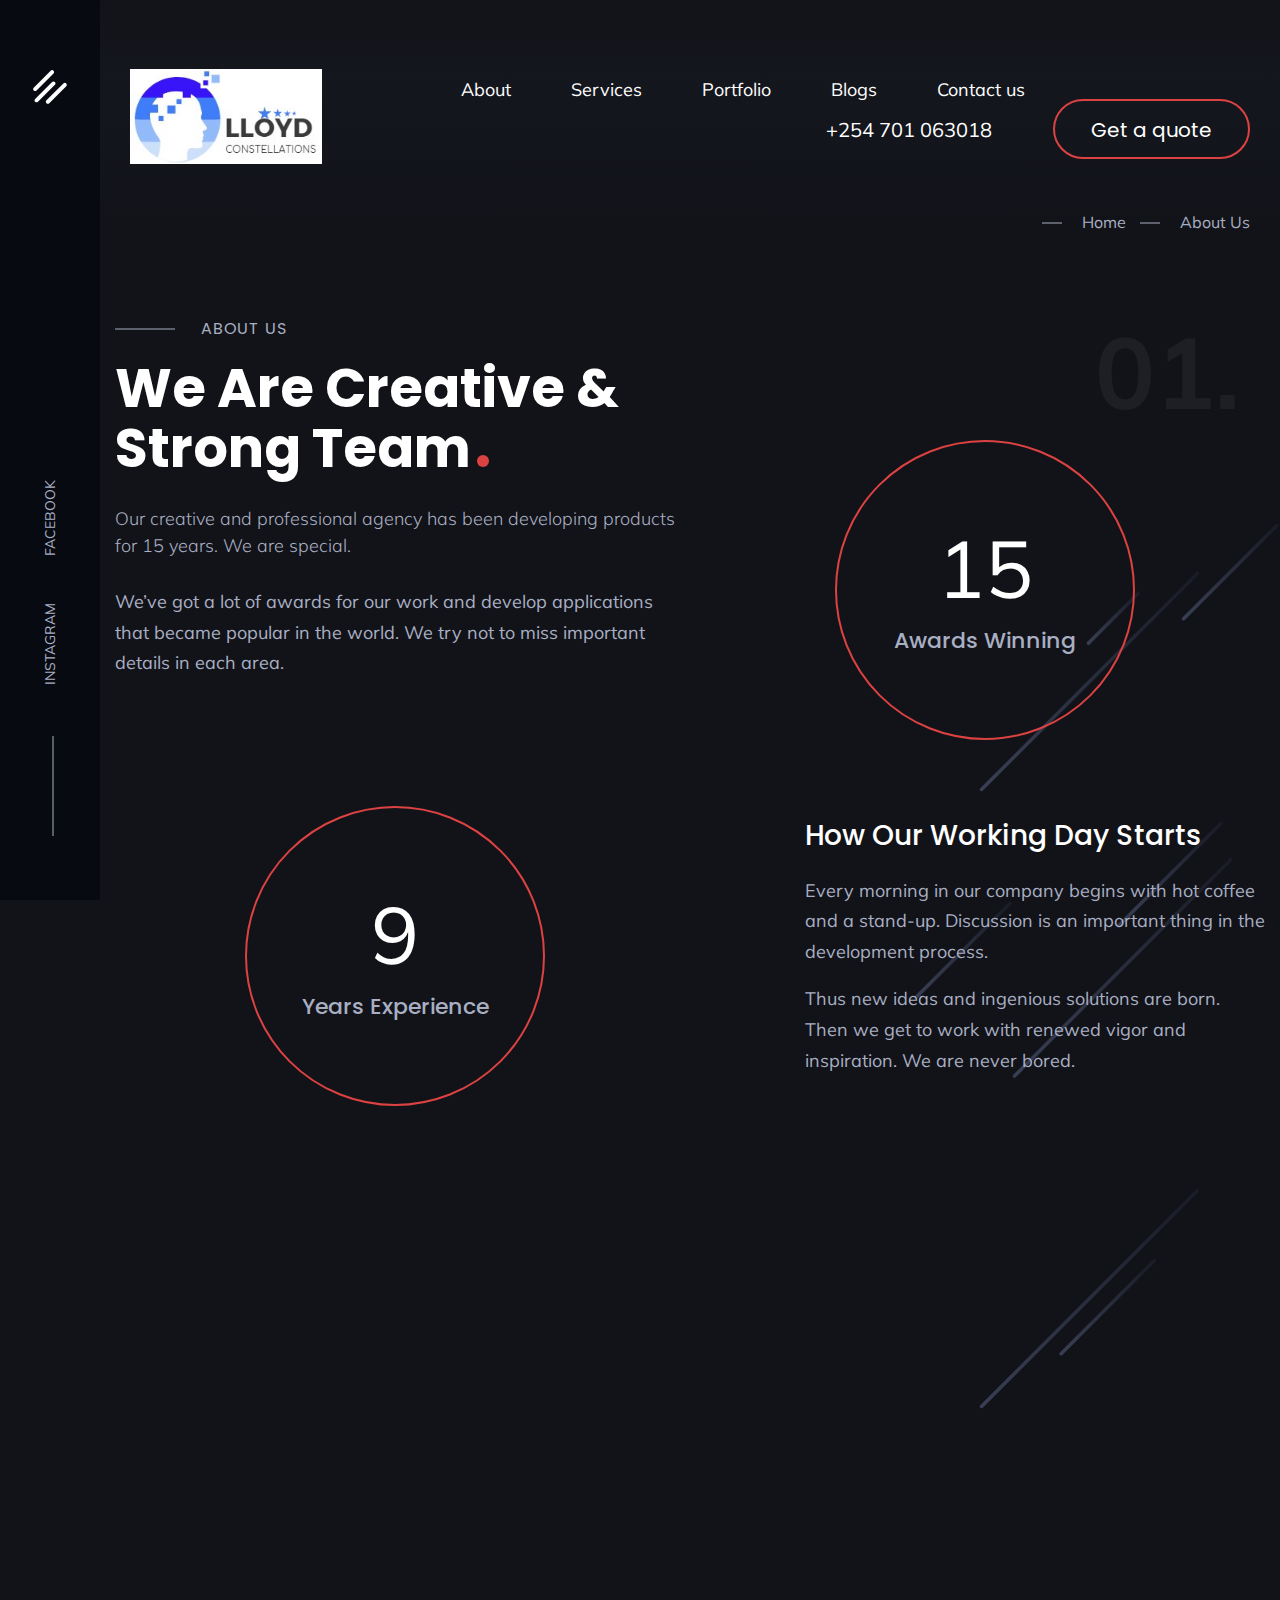
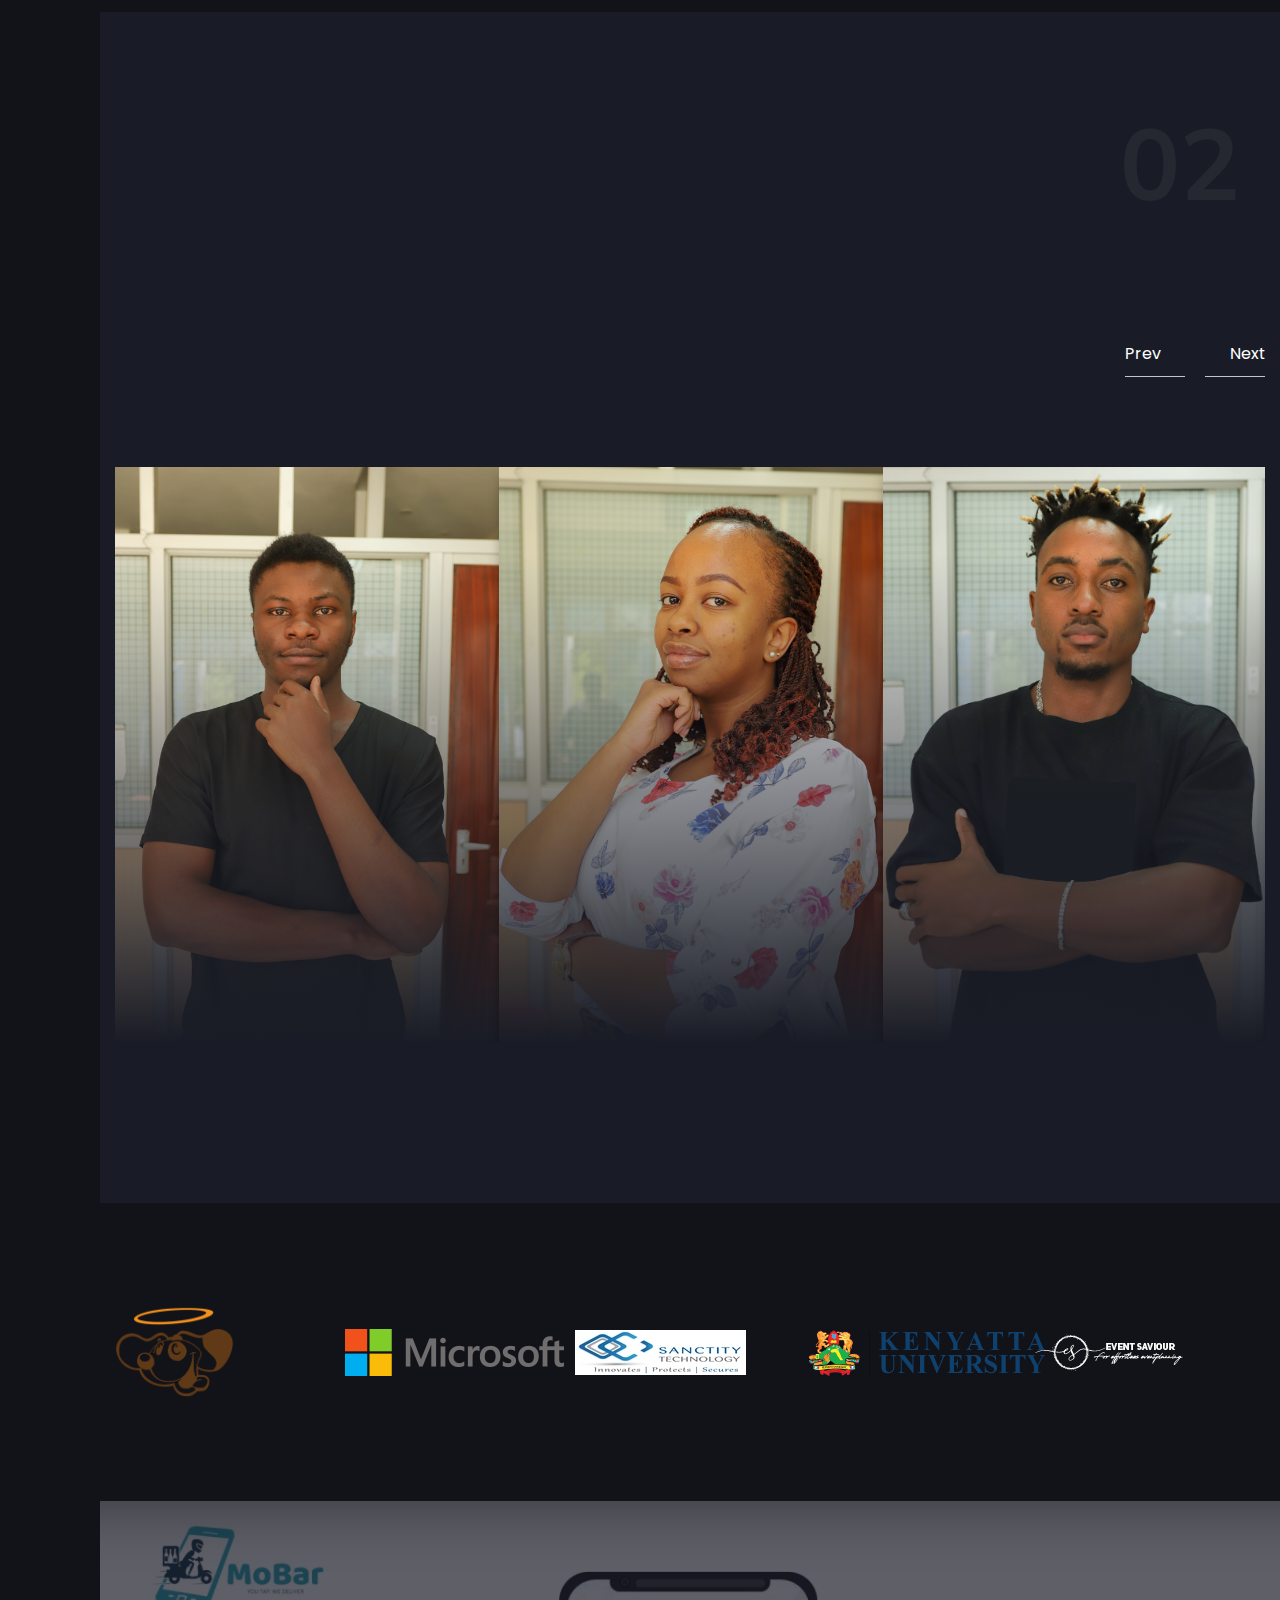
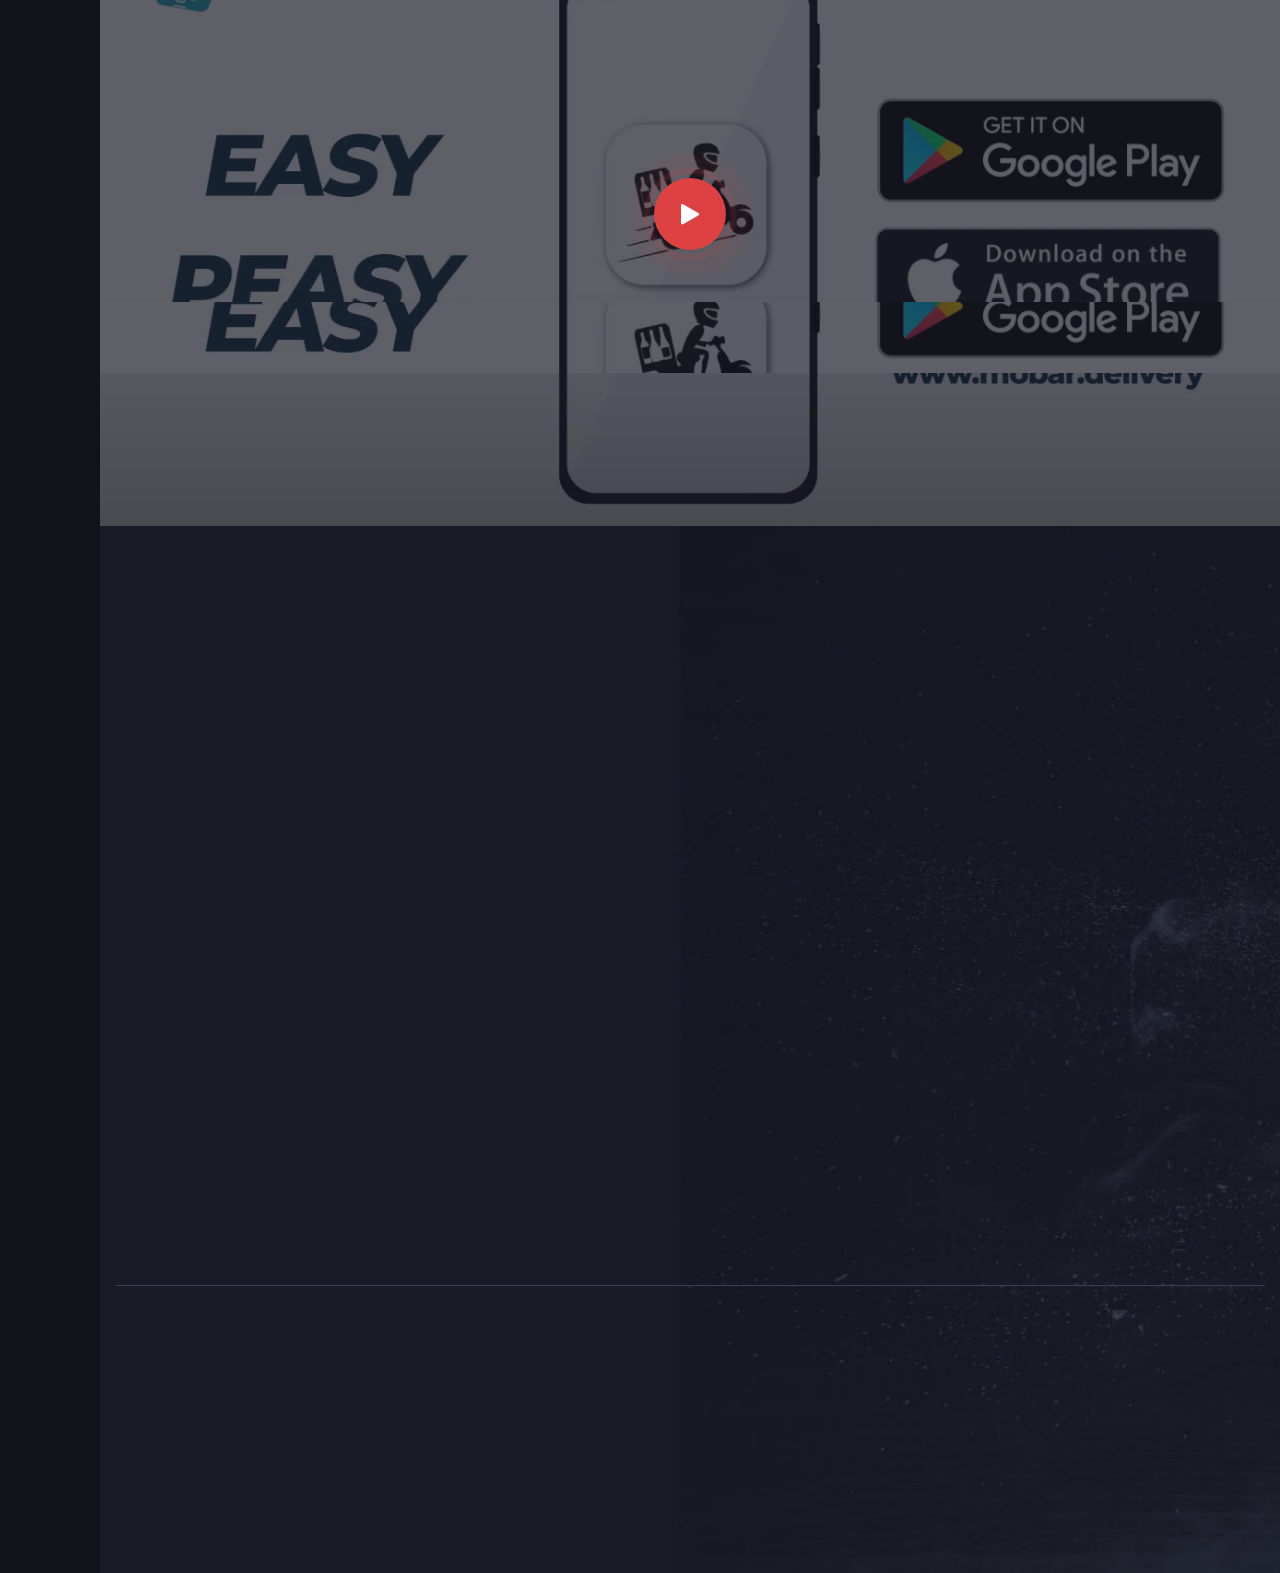
==== about.html @ 34bf073a "teams update" ====
<!DOCTYPE html>
<html lang="en">
<head>
	<meta charset="UTF-8">
	<title>Lloyd</title>
	<meta name="viewport" content="width=device-width, initial-scale=1.0">
	<meta name="description" content="Lloyd about" />
	<meta name="author" content="Chaoo Charles">
	<meta name="keywords" content="" />
	<link rel="icon" href="images/favicon.png">
	<link rel="stylesheet" type="text/css" href="css/animate.css">
	<link rel="stylesheet" type="text/css" href="css/bootstrap.min.css">
	<link rel="stylesheet" type="text/css" href="css/slick.css">
	<link rel="stylesheet" type="text/css" href="css/slick-theme.css">
	<link rel="stylesheet" type="text/css" href="css/style.css">
	<link rel="stylesheet" type="text/css" href="css/color.css">
	<link rel="stylesheet" type="text/css" href="css/responsive.css">
	<script src="https://cdn.jsdelivr.net/npm/axios/dist/axios.min.js"></script>
</head>


<body class="bg-color2">

	<div class="preloader">
		<div class="loader-content">
			<div class="logo">
				<img src="images/logo2.jpg" width="80%" alt="" />

			</div>
			<h2>is loading...</h2>
			<img src="images/loader.gif" alt="">
		</div>
	</div><!--preloader end-->
	
	<div class="left-sidebar">
		<a href="#" title="" class="menu-btn">
			<svg width="34" height="34" viewBox="0 0 34 34" fill="none" xmlns="http://www.w3.org/2000/svg">
				<path d="M0.711397 17.6361C-0.0696518 18.4171 -0.0696518 19.6834 0.711397 20.4645C1.49245 21.2455 2.75878 21.2455 3.53982 20.4645L20.5104 3.49393C21.2914 2.71288 21.2914 1.44655 20.5104 0.665498C19.7293 -0.115551 18.463 -0.11555 17.682 0.665498L0.711397 17.6361Z" fill="white"/>
				<path d="M2.12558 31.7782C1.34453 30.9971 1.34453 29.7308 2.12558 28.9498L19.0961 11.9792C19.8772 11.1981 21.1435 11.1981 21.9246 11.9792C22.7056 12.7602 22.7056 14.0266 21.9246 14.8076L4.95401 31.7782C4.17296 32.5592 2.90663 32.5592 2.12558 31.7782Z" fill="white"/>
				<path d="M13.4393 33.1924C12.6583 32.4113 12.6583 31.145 13.4393 30.364L30.4099 13.3934C31.1909 12.6124 32.4572 12.6124 33.2383 13.3934C34.0193 14.1745 34.0193 15.4408 33.2383 16.2218L16.2677 33.1924C15.4867 33.9734 14.2204 33.9734 13.4393 33.1924Z" fill="white"/>
			</svg>
		</a>
		<ul class="mbl-menu">
			<li><a href="https://www.facebook.com/Lloyd-Constellations-Consulting-Company-147507255720910/?ref=page_internal" target="_blank" title="">Facebook</a></li>
			<li><a href="https://www.instagram.com/lloydconstellations/?hl=en" target = "_blank" title="">Instagram</a></li>
		</ul>
	</div><!--left-sidebar end-->

	<div class="wrapper">

		<header class="gradient-bg">
			<div class="container">
				<div class="header-content">
					<div class="logo">
						<a href="index.html" title="">
							<img src="images/logo2.jpg" width="80%" alt="" />
							
						  </a>
					</div><!--logo end-->
					<nav>
						<ul>
							<li><a href="about.html" title="">About</a></li>
							<li><a href="services.html" title="">Services</a></li>
							<li><a href="portfolio.html" title="">Portfolio</a></li>
							<li><a href="blog.html" title="">Blogs</a></li>
							<li><a href="contact.html" title="">Contact us</a></li>
						  </ul>
					</nav><!--navigation end-->
					<div class="right-side-hd">
						<span>+254 701 063018</span>
						<a href="contact.html" title="" class="btn-default">Get a quote</a>
					</div>
					<a href="#" title="" class="menu-btn">
						<svg width="34" height="34" viewBox="0 0 34 34" fill="none" xmlns="http://www.w3.org/2000/svg">
							<path d="M0.711397 17.6361C-0.0696518 18.4171 -0.0696518 19.6834 0.711397 20.4645C1.49245 21.2455 2.75878 21.2455 3.53982 20.4645L20.5104 3.49393C21.2914 2.71288 21.2914 1.44655 20.5104 0.665498C19.7293 -0.115551 18.463 -0.11555 17.682 0.665498L0.711397 17.6361Z" fill="white"/>
							<path d="M2.12558 31.7782C1.34453 30.9971 1.34453 29.7308 2.12558 28.9498L19.0961 11.9792C19.8772 11.1981 21.1435 11.1981 21.9246 11.9792C22.7056 12.7602 22.7056 14.0266 21.9246 14.8076L4.95401 31.7782C4.17296 32.5592 2.90663 32.5592 2.12558 31.7782Z" fill="white"/>
							<path d="M13.4393 33.1924C12.6583 32.4113 12.6583 31.145 13.4393 30.364L30.4099 13.3934C31.1909 12.6124 32.4572 12.6124 33.2383 13.3934C34.0193 14.1745 34.0193 15.4408 33.2383 16.2218L16.2677 33.1924C15.4867 33.9734 14.2204 33.9734 13.4393 33.1924Z" fill="white"/>
						</svg>
					</a>
					<div class="clearfix"></div>
				</div><!--header-content end-->
			</div>	
		</header><!--header end-->

		<div class="pager-sec text-right pb-75">
			<div class="container-fluid">
				<ul>
					<li><a href="index.html" title="">Home</a></li>
					<li><span>About us</span></li>
				</ul>
			</div>
		</div><!--pager-sec end-->

		<section class="about_us_section">
			<div class="page-content">
				<div class="fixed-bg bg7"></div>
				<h2 class="page-number">01.</h2>
				<div class="container">
					<div class="oct-abt-row">
						<div class="row align-items-end">
							<div class="col-lg-6">
								<div class="main-banner-text title-hd wow fadeInUp" data-wow-duration="1000ms">
									<span>about us</span>
									<h1>We are creative & strong team <span></span></h1>
									<p>Our creative and professional agency has been developing products for 15 years. We are special.</p>
									<p class="bdy">We’ve got a lot of awards for our work and develop applications that became popular in the world. We try not to miss important details in each area.</p>
								</div>
							</div>
							<div class="col-lg-6">
								<div class="counter-cl text-center md-b-0 wow fadeInUp" data-wow-duration="1000ms" data-wow-delay="300ms">
									<h2>15</h2>
									<h3>Awards Winning</h3>
								</div><!--counter-cl end-->
							</div>
						</div>
					</div><!--oct-abt-row end-->
					<div class="oct-abt-row">
						<div class="row align-items-center">
							<div class="col-lg-6">
								<div class="counter-cl text-center wow fadeInUp" data-wow-duration="1000ms" data-wow-delay="400ms">
									<h2>9</h2>
									<h3>Years experience</h3>
								</div><!--counter-cl end-->
							</div>
							<div class="col-lg-6">
								<div class="text-bz pl-100 wow fadeInUp" data-wow-duration="1000ms" data-wow-delay="550ms">
									<h3>How our working day starts</h3>
									<p>Every morning in our company begins with hot coffee and a stand-up. Discussion is an important thing in the development process.</p>
									<p>Thus new ideas and ingenious solutions are born. Then we get to work with renewed vigor and inspiration. We are never bored. </p>
								</div><!--text-bz end-->
							</div>
						</div>
					</div><!--oct-abt-row end-->
					<div class="oct-abt-row">
						<div class="row align-items-center">
							<div class="col-lg-6 order-md--1">
								<div class="text-bz pr-100 wow fadeInUp" data-wow-duration="1000ms" data-wow-delay="670ms">
									<h3>Individual approach</h3>
									<p>Every morning in our company begins with hot coffee and a stand-up.</p>
									<p>Discussion is an important thing in the development process. Thus new ideas and ingenious solutions are born. Then we get to work with renewed vigor and inspiration. We are never bored. </p>
								</div><!--text-bz end-->
							</div>
							<div class="col-lg-6 order-md--0">
								<div class="counter-cl text-center wow fadeInUp" data-wow-duration="1000ms" data-wow-delay="800ms">
									<h2>354</h2>
									<h3>Successful projects</h3>
								</div><!--counter-cl end-->
							</div>
						</div>
					</div><!--oct-abt-row end-->
				</div>
			</div><!--about-in-details end-->
		</section><!--about_us_section end-->

		<section class="sec-block3">
			<div class="fixed-bg bg4"></div>
			<h2 class="page-number">02</h2>
			<div class="container">
				<div class="main-banner-text title-hd mg-bt-40 wow fadeInUp" data-wow-duration="1000ms">
					<span>Our experts</span>
					<h1>Friendly team <span></span></h1>
					<p class="bdy">Every day we communicate with each other, solve our clients’ problems and work hard to succeed their business.</p>
				</div>
			</div>
			<div class="services-section">
				<div class="container">
					<div class="row team-carousel">
						<div class="col-lg-4">
							<div class="tema-col">
								<img src="images/team/IMG_0303.jpg" alt="">
								<div class="team-caption">
									<h3><a href="#" title="">Kevin</a></h3>
									<span>Software Developer</span>
									<!-- <a href="#" title="" class=""><img src="images/arrow-right.svg" alt=""></a> -->
								</div>
							</div><!--tema-col end-->
						</div>
						<div class="col-lg-4">
							<div class="tema-col">
								<img src="images/team/IMG_0315.jpg" alt="">
								<div class="team-caption">
									<h3><a href="#" title="">Rose</a></h3>
									<span>Sales & Marketing</span>
									<!-- <a href="#" title="" class=""><img src="images/arrow-right.svg" alt=""></a> -->
								</div>
							</div><!--tema-col end-->
						</div>
						<div class="col-lg-4">
							<div class="tema-col">
								<img src="images/team/IMG_0306.jpg" alt="">
								<div class="team-caption">
									<h3><a href="#" title=""></a></h3>
									<span>Software Developer</span>
									<!-- <a href="#" title="" class=""><img src="images/arrow-right.svg" alt=""></a> -->
								</div>
							</div><!--tema-col end-->
						</div>
						<div class="col-lg-4">
							<div class="tema-col">
								<img src="images/team/IMG_0308.jpg" alt="">
								<div class="team-caption">
									<h3><a href="#" title=""></a></h3>
									<span>Sales & Marketing</span>
									<!-- <a href="#" title="" class=""><img src="images/arrow-right.svg" alt=""></a> -->
								</div>
							</div><!--tema-col end-->
						</div>
						<div class="col-lg-4">
							<div class="tema-col">
								<img src="images/team/IMG_0310.jpg" alt="">
								<div class="team-caption">
									<h3><a href="#" title=""></a></h3>
									<span>Sales & Marketing</span>
									<!-- <a href="#" title="" class=""><img src="images/arrow-right.svg" alt=""></a> -->
								</div>
							</div><!--tema-col end-->
						</div>
						<div class="col-lg-4">
							<div class="tema-col">
								<img src="images/team/IMG_0312.jpg" alt="">
								<div class="team-caption">
									<h3><a href="#" title="">Charles</a></h3>
									<span>Software Developer</span>
									<!-- <a href="#" title="" class=""><img src="images/arrow-right.svg" alt=""></a> -->
								</div>
							</div><!--tema-col end-->
						</div>
					</div>
				</div>
			</div><!--services-section end-->
		</section>

		<section class="partners-section">
			<div class="container">
				<div class="partners-logo">
					<div class="partner-col">
					  <img src="images/partners-logos/petsparadiselogo.png" style="height: 96px;" alt="" />
					</div>
					<!--partner-col end-->
					<div class="partner-col">
					  <img src="images/partners-logos/microsoftlogo.png" alt="" />
					</div>
					<!--partner-col end-->
					<div class="partner-col">
					  <img src="images/partners-logos/sanctitylogo.jpg" alt="" />
					</div>
					<!--partner-col end-->
					<div class="partner-col">
					  <img src="images/partners-logos/KUlogo.png" alt="" />
					</div>
					<!--partner-col end-->
					<div class="partner-col">
					  <img src="images/partners-logos/eventsaviourlogo.png" alt="" />
					</div>
					<!--partner-col end-->
					<div class="partner-col">
					  <img src="images/partners-logos/linkarplogo.png" alt="" />
					</div>
					<!--partner-col end-->
					<!-- <div class="partner-col">
					  <img src="https://via.placeholder.com/126x56" alt="" />
					</div> -->
					<!--partner-col end-->
					<!-- <div class="partner-col">
					  <img src="https://via.placeholder.com/67x91" alt="" />
					</div> -->
					<!--partner-col end-->
					<!-- <div class="partner-col">
					  <img src="https://via.placeholder.com/96x96" alt="" />
					</div> -->
					<!--partner-col end-->
					<!-- <div class="partner-col">
					  <img src="https://via.placeholder.com/103x65" alt="" />
					</div> -->
					<!--partner-col end-->
				  </div>
			</div>
		</section><!--partners-section end-->

		<section class="video-section overlay">
			<img src="images/mobarvid.png" width="100%" alt="">
			<div class="play-video-div">
				<div class="poly1">
					<div class="poly2">
						<a
						  href="https://youtu.be/Vr1ovbTUfjk"
						  target="_blank"
						  title=""
						  class="play-video html5lightbox"
						>
						  <img src="images/icon1.svg" alt="" />
						</a>
					  </div>
				</div>
			</div>
		</section><!--video-section end-->

		<footer>
			<div class="container">
			  <div class="top-footer">
				<div class="row">
				  <div class="col-lg-6">
					<div class="tp-contact wow fadeInUp" data-wow-delay="300ms">
					  <div class="main-banner-text title-hd">
						<span>newsletter</span>
						<h1>
						  be always <br />
						  in touch <span></span>
						</h1>
						<p class="bdy">
						  We are grateful to know you are interested in our content
						  and services. Subscribe
						</p>
					  </div>
					  <!--title-hd end-->
					  <form class="newsletter-form" id="newsletter-form">
						<div class="response"></div>
						<input type="email" name="email" class="email" placeholder="Email" />
						<button type="button"  id="news-submit">
						  <img src="images/send.svg" alt="" />
						</button>
					  </form>
					  <!-- <div class="clearfix"></div> -->
					</div>
					<!--tp-contact end-->
				  </div>
				  <div class="col-lg-6">
					<div
					  class="testimonial-sec wow fadeInDown"
					  data-wow-delay="300ms"
					>
					  <div class="testi-head">
						<div class="testi-thumb">
						  <img src="https://via.placeholder.com/70x70" alt="" />
						</div>
						<div class="testi-info">
						  <h3>Peter Mwangi</h3>
						  <span>CEO at Lloyd Constellations</span>
						</div>
					  </div>
					  <p>
						We never give up. Сhallenges make us stronger and more
						professional. Keep in mind. Beware ;)
					  </p>
					  <!-- <img src="images/sing.png" alt="" /> -->
					</div>
					<!--testimonial-sec end-->
					<div class="clearfix"></div>
				  </div>
				</div>
			  </div>
			  <!--top-footer end-->
			  <div class="bottom-footer">
				<div class="row">
				  <div class="col-lg-3 col-md-6 col-sm-6 col-12">
					<div
					  class="widget widget-about wow fadeInUp"
					  data-wow-delay="300ms"
					>
					<img src="images/logo2.jpg" alt="" />
					<p>Copyright © 2020 Lloyd Constellations.</p>
					</div>
					<!--widget-about end-->
				  </div>
				  <div class="col-lg-3 col-md-6 col-sm-6 col-12">
					<div
					  class="widget widget-para wow fadeInDown"
					  data-wow-delay="600ms"
					>
					  <h3 class="widget-title">Working hours:</h3>
					  <p>Mon - Fri: 9 am - 4 pm Sat, Sun: Holiday</p>
					</div>
					<!--widget-para end-->
				  </div>
				  <div class="col-lg-3 col-md-6 col-sm-6 col-12">
					<div
					  class="widget widget-para wow fadeInUp"
					  data-wow-delay="900ms"
					>
					  <h3 class="widget-title">Address:</h3>
					  <p>
						Chandaria Business Innovation and Incubation Center
						–Kenyatta University
					  </p>
					  <p>P.O. Box 1242-00100, Nairobi, Kenya.</p>
					</div>
					<!--widget-para end-->
				  </div>
				  <div class="col-lg-3 col-md-6 col-sm-6 col-12">
					<div
					  class="widget widget-para wow fadeInDown"
					  data-wow-delay="1200ms"
					>
					  <h3 class="widget-title">Hit us up:</h3>
					  <span>+254 701063018</span>
					  <p>info@lloydconstellations.co.ke</p>
					</div>
					<!--widget-para end-->
				  </div>
				</div>
			  </div>
			  <!--bottom-footer end-->
			</div>
		  </footer><!--footer end-->


	</div><!--wrapper end-->
	<div class="clearfix"></div>


<script src="js/jquery.min.js"></script>
<script src="js/popper.js"></script>
<script src="js/bootstrap.min.js"></script>
<script src="js/plugin/slick.min.js"></script>
<script src="js/plugin/html5lightbox.js"></script>
<script src="js/placeholdem.min.js"></script>
<script src="js/wow.min.js"></script>
<script src="js/script.js"></script>


</body>

</html>
---- css/style.css ----
/*===================== TABLE OF CONTENT =======================


1.	UNIQUE HOMEPAGES
2.  RESET CSS
3.  Cross Browser Compatibility
4.  COLOR SCHEME
5.  RESPONSIVE HEADER
6.  BANNER SLIDER (BANNER)
7. TESTIMONAILS
8. TEAM
9.	CLIENT'S FEEDBACK
10. ABOUT PAGE
11.	CASE PAGE
12. SERVICE PAGE
13. BLOG PAGE
14.	404
15.	ERROR 404

=============================================================*/

/* ================================================================================== 
									Fonts
===================================================================================== */

@import url("https://fonts.googleapis.com/css2?family=Muli:ital,wght@0,200;0,300;0,400;0,500;0,600;0,700;0,800;0,900;1,200;1,300;1,400;1,500;1,600;1,700;1,800;1,900&family=Poppins:ital,wght@0,100;0,200;0,300;0,400;0,500;0,600;0,700;0,800;0,900;1,100;1,200;1,300;1,400;1,500;1,600;1,700;1,800;1,900&display=swap");

/* ================================================================================== 
										Reset Css
===================================================================================== */

html,
body,
div,
span,
applet,
object,
iframe,
h1,
h2,
h3,
h4,
h5,
h6,
p,
blockquote,
pre,
a,
abbr,
acronym,
address,
big,
cite,
code,
del,
dfn,
em,
img,
ins,
kbd,
q,
s,
samp,
small,
strike,
strong,
sub,
sup,
tt,
var,
b,
u,
i,
center,
dl,
dt,
dd,
ol,
ul,
li,
fieldset,
form,
label,
legend,
table,
caption,
tbody,
tfoot,
thead,
tr,
th,
td,
article,
aside,
canvas,
details,
embed,
figure,
figcaption,
footer,
header,
hgroup,
menu,
nav,
output,
ruby,
section,
summary,
time,
mark,
audio,
video {
  margin: 0;
  padding: 0;
  border: 0;
  font-size: 100%;
  font: inherit;
  vertical-align: baseline;
}
/* HTML5 display-role reset for older browsers */
article,
aside,
details,
figcaption,
figure,
footer,
header,
hgroup,
menu,
nav,
section {
  display: block;
}

html{
  scroll-behavior: smooth;
}

body {
  font-family: "Poppins", sans-serif;
  line-height: 1;
  overflow-x: hidden;
  background-color: #191c26;
  font-weight: 400;
}
ul {
  list-style: none;
}
a:hover {
  text-decoration: none;
  color: inherit;
}
blockquote,
q {
  quotes: none;
}
blockquote:before,
blockquote:after,
q:before,
q:after {
  content: "";
  content: none;
}
button {
  outline: none;
  cursor: pointer;
}
button:focus {
  outline: none;
}
table {
  border-collapse: collapse;
  border-spacing: 0;
}
* {
  margin: 0;
  padding: 0;
}
a:focus {
  text-decoration: none;
  outline: none;
}
button {
  outline: none;
}
input {
  outline: none;
}
textarea {
  outline: none;
}
section {
  display: block;
  position: relative;
}
img {
  display: inline-block;
  vertical-align: middle;
}
p {
  font-family: "Muli";
}
a {
  color: inherit;
}

body.bg-color2 {
  background-color: #121318;
}
body.bg-color3,
.cases-section {
  background-color: #191c26;
}

/* ===================== CROSS BROWSER COMPATABILITY =================== */

a,
.btn-default,
.poly1:before,
.btn-default2:before,
.slick-prev,
.slick-next,
.slick-prev:before,
.slick-next:before,
.pft-item:before,
.blog-thumbnail:before,
.figcaption,
.newsletter-form button:before,
.tema-col,
.tema-col:before,
.team-caption,
.filters-nav li a:before,
.cz-controls > a:before,
.post-ct > a:before,
.blog-page .blog_post.main .blog_info,
.blog-page .blog_info > a,
.responsive-mobile-menu,
.responsive-logo,
.responsive-mobile-menu ul {
  transition: all 0.4s ease-in-out;
}
.play-video,
.svs-icon,
.newsletter-form button,
.newsletter-form button:before,
.newsletter-form button:after,
.counter-cl,
.sv-links li:before,
.lang-slct li:before,
.cm-head > img,
.cm-head > span:before {
  -webkit-border-radius: 50%;
  -moz-border-radius: 50%;
  -ms-border-radius: 50%;
  -o-border-radius: 50%;
  border-radius: 50%;
}

/* ==================== TEMPLATE BASIC STYLING =================== */

.container {
  max-width: 1200px;
  padding: 0 15px;
}
.clearfix {
  clear: both;
}
.sec-block {
  padding: 210px 0;
}
.sec-block2 {
  padding: 90px 0 180px;
}
.sec-block3 {
  padding: 210px 0 160px;
}
.sec-block4 {
  padding: 140px 0;
}
.fixed-bg {
  position: absolute;
  top: 0;
  left: 0;
  width: 100%;
  height: 100%;
  background-size: cover;
  background-repeat: no-repeat;
  z-index: -1;
}
.bg-position {
  background-image: url(../images/lloyd-bg-2.jpg);
  background-size: inherit;
  position: absolute;
  top: 0;
  left: 0;
  width: 100%;
  height: 100%;
  z-index: -1;
  background-repeat: no-repeat;
}
.left-position {
  background-position: left;
}
.right-position {
  background-position: right;
  background-image: url(../images/lloyd-bg-3c.png);
}
.bg3 {
  background: url(../images/bg3.png) #121318;
  background-repeat: no-repeat;
  background-size: inherit;
  background-attachment: inherit;
  background-position: top right;
}
.bg4 {
  background: #191c26;
  background-repeat: no-repeat;
  background-size: inherit;
  background-attachment: inherit;
  background-position: top right;
}
.bg5 {
  background: url(../images/bg5.png) #121318;
  background-repeat: no-repeat;
  background-size: inherit;
  background-attachment: inherit;
  background-position: top right;
}
.bg6 {
  background: url(../images/bg3.png) #121318;
  background-repeat: no-repeat;
  background-size: inherit;
  background-attachment: inherit;
  background-position: 5% center;
}
.bg7 {
  background: url(../images/bg7.png) #121318;
  background-repeat: no-repeat;
  background-size: inherit;
  background-attachment: inherit;
  background-position: center right;
}
.bg8 {
  background: url(../images/bg8.png) #191c26;
  background-repeat: no-repeat;
  background-size: inherit;
  background-attachment: inherit;
  background-position: center right;
}
.bg9 {
  background: url(../images/bg7.png) #191b27;
  background-repeat: no-repeat;
  background-size: inherit;
  background-attachment: inherit;
  background-position: bottom right;
}
.dark-bg {
  background-color: #191b27;
}
.page-number {
  position: absolute;
  top: 100px;
  right: 100px;
  font-family: Muli;
  font-style: normal;
  font-weight: bold;
  font-size: 100px;
  line-height: 100%;
  text-transform: capitalize;
  color: #ffffff;
  opacity: 0.05;
}
.page-number.bottom {
  top: auto;
  bottom: 105px;
}

/* ================ HEADER ================ */

header.gradient-bg {
  background: linear-gradient(
    180deg,
    rgba(25, 28, 38, 0) 0%,
    rgba(22, 25, 33, 0.6) 34.9%,
    rgba(20, 22, 29, 0.85) 65.63%,
    #111319 100%
  );
}
header.gradient-bg2 {
  background-image: url(../images/bg-gradient.png);
  background-repeat: no-repeat;
  background-size: cover;
}
header.pb {
  position: absolute;
  top: 0;
  left: 0;
  z-index: 9;
  width: 100%;
  padding: 60px 0 0 0;
  background: inherit;
}
header {
  padding: 60px 0 50px;
  position: relative;
  background-color: #191b27;
}

header.pb:before {
  background: linear-gradient(
    180deg,
    rgba(25, 28, 38, 0) 0%,
    rgba(22, 25, 33, 0.6) 34.9%,
    rgba(20, 22, 29, 0.85) 65.62%,
    #111319 100%
  );
  -webkit-transform: matrix(1, 0, 0, -1, 0, 0);
  -moz-transform: matrix(1, 0, 0, -1, 0, 0);
  -ms-transform: matrix(1, 0, 0, -1, 0, 0);
  -o-transform: matrix(1, 0, 0, -1, 0, 0);
  transform: matrix(1, 0, 0, -1, 0, 0);
}
header .menu-btn {
  float: right;
  margin-top: 8px;
}
.header-content {
  position: relative;
  z-index: 99;
}
header.pb .container {
  max-width: 100%;
  padding: 0 70px 0 250px;
}
header .container {
  max-width: 100%;
  padding: 0 70px 0 70px;
}
.logo {
  float: left;
  margin-top: 9px;
}

.logo a{
  color: #dc4242;
  font-size: 45px;
  font-weight: 800;
}

nav {
  float: left;
  padding-left: 91px;
  margin-top: 21px;
}
nav ul li {
  display: inline-block;
  margin-right: 56px;
}
nav ul li:last-child {
  margin-right: 0;
}
nav ul li a {
  display: inline-block;
  color: #ffffff;
  font-size: 18px;
  font-family: "Muli", sans-serif;
}
.right-side-hd {
  float: right;
}
.right-side-hd > span {
  display: inline-block;
  color: #ffffff;
  font-size: 20px;
  font-family: "Muli", sans-serif;
  margin-right: 57px;
}
.btn-default {
  display: inline-block;
  color: #ffffff;
  height: 60px;
  line-height: 58px;
  padding: 0 36px;
  font-size: 20px;
  border: 2px solid;
  -webkit-border-radius: 50px;
  -moz-border-radius: 50px;
  -ms-border-radius: 50px;
  -o-border-radius: 50px;
  border-radius: 50px;
}
button.btn-default {
  background-color: inherit;
}
.btn-default:hover {
  background-color: #dd4142;
  color: #fff;
}

.overlay {
  position: relative;
}
.overlay:before {
  content: "";
  position: absolute;
  top: 0;
  left: 0;
  width: 100%;
  height: 100%;
  background-color: #191b27;
  opacity: 0.7;
}
header .menu-btn {
  display: none;
}

/* ================ MAIN BANNER ================ */

.main-banner {
  background: url(../images/lloyd-bg-1.jpg) #121318;
  background-repeat: no-repeat;
  background-position: top right;
}
.banner-slider {
  padding: 285px 0 163px;
}
.main-banner-text {
  max-width: 770px;
}
.main-banner-text > span {
  display: inline-block;
  color: #a9afc3;
  font-size: 16px;
  letter-spacing: 0.05em;
  line-height: 150%;
  text-transform: uppercase;
  position: relative;
  padding-left: 86px;
  margin-bottom: 19px;
  margin-top: -4px;
}
.main-banner-text > span:before {
  content: "";
  position: absolute;
  top: 50%;
  left: 0;
  width: 60px;
  height: 1px;
  background-color: #a8afc2;
  -webkit-transform: translateY(-50%);
  -moz-transform: translateY(-50%);
  -ms-transform: translateY(-50%);
  -o-transform: translateY(-50%);
  transform: translateY(-50%);
}
.main-banner-text > h1 {
  font-weight: 700;
  font-size: 120px;
  line-height: 100%;
  text-transform: capitalize;
  color: #ffffff;
  margin-bottom: 31px;
}
.main-banner-text > h1 span {
  display: inline-block;
  background-color: #dc4242;
  width: 20px;
  height: 20px;
  -webkit-border-radius: 100px;
  -moz-border-radius: 100px;
  -ms-border-radius: 100px;
  -o-border-radius: 100px;
  border-radius: 100px;
  position: relative;
  left: -17px;
}
.main-banner-text > p {
  font-weight: 300;
  font-size: 22px;
  line-height: 150%;
  color: #a9afc3;
  max-width: 580px;
  margin-bottom: 70px;
}

.play-video-div {
  display: table-cell;
}
.poly1 {
  display: table-cell;
  width: 130px;
  height: 130px;
  position: relative;
}
.poly1:before {
  content: "";
  position: absolute;
  top: 0;
  left: 0;
  width: 130px;
  height: 130px;
  background-image: url(../images/icon2.svg);
  background-repeat: no-repeat;
  background-size: cover;
}
.poly1:hover:before {
  -webkit-transform: scale(0.8);
  -moz-transform: scale(0.8);
  -ms-transform: scale(0.8);
  -o-transform: scale(0.8);
  transform: scale(0.8);
}
.poly2 {
  position: absolute;
  display: inline-block;
  width: 100px;
  height: 100px;
  top: 50%;
  left: 50%;
  -webkit-transform: translate(-50%, -50%);
  -moz-transform: translate(-50%, -50%);
  -ms-transform: translate(-50%, -50%);
  -o-transform: translate(-50%, -50%);
  transform: translate(-50%, -50%);
}
.poly2:before {
  content: "";
  position: absolute;
  top: 0;
  left: 0;
  width: 100px;
  height: 100px;
  background-image: url(../images/icon3.svg);
  background-repeat: no-repeat;
  background-size: cover;
}
.play-video {
  position: absolute;
  top: 50%;
  left: 50%;
  -webkit-transform: translate(-50%, -50%) scale(0.9);
  -moz-transform: translate(-50%, -50%) scale(0.9);
  -ms-transform: translate(-50%, -50%) scale(0.9);
  -o-transform: translate(-50%, -50%) scale(0.9);
  transform: translate(-50%, -50%) scale(0.9);
  display: inline-block;
  color: #fff;
  width: 80px;
  height: 80px;
  background-color: #dd4142;
  text-align: center;
  line-height: 80px;
}
.play-video > img {
  width: auto;
  display: inline-block;
}
.pl-text {
  display: table-cell;
  padding-left: 10px;
  vertical-align: middle;
}
.pl-text > h3 {
  font-size: 16px;
  line-height: 150%;
  letter-spacing: 0.05em;
  text-transform: uppercase;
  color: #ffffff;
  border-bottom: 1px solid #2a2e3d;
  padding-bottom: 10px;
  margin-bottom: 4px;
}
.pl-text > span {
  display: block;
  font-size: 18px;
  line-height: 150%;
  font-family: "Muli", sans-serif;
}

.banner-slider .slick-prev,
.banner-slider .slick-next {
  top: auto;
  bottom: 70px;
}
.banner-slider .slick-prev {
  right: 250px;
}
.banner-slider .slick-next {
  right: 150px;
}
#html5-watermark {
  display: none !important;
}

#html5lightbox-web-iframe img {
  float: none;
}

/* ==================== EXPTZ SECTION =================== */

.expt-text {
  position: relative;
  max-width: 560px;
  margin-top: -2px;
}
.expt-text .main-banner-text.title-hd {
  margin-bottom: 0;
}
.main-banner-text.title-hd .btn-default2 {
  margin-top: 52px;
}
.main-banner-text.title-hd > span {
  margin-bottom: 18px;
}
.main-banner-text.title-hd > h1 {
  font-size: 64px;
  line-height: 110%;
  color: #fff;
  text-transform: capitalize;
  font-weight: 700;
  margin-bottom: 27px;
}
.main-banner-text.title-hd > h1 span {
  width: 12px;
  height: 12px;
  left: -5px;
}
.main-banner-text.title-hd > p {
  margin-bottom: 28px;
  font-size: 18px;
}
.main-banner-text.title-hd p.bdy {
  font-family: Muli;
  font-style: normal;
  font-weight: normal;
  font-size: 18px;
  line-height: 170%;
  color: #a9afc3;
  margin-bottom: 0;
}
.main-banner-text.title-hd {
  margin-bottom: 61px;
  position: relative;
  z-index: 9;
}
.btn-default2 {
  display: inline-block;
  font-size: 16px;
  line-height: 150%;
  text-transform: uppercase;
  padding-bottom: 10px;
  position: relative;
}
.btn-default2:before {
  content: "";
  position: absolute;
  bottom: 0;
  left: 0;
  width: 100%;
  height: 1px;
  background-color: #dd4142;
}
.btn-default2:hover:before {
  width: 0;
}
.btn-default2 img {
  padding-left: 11px;
}

/* ================= SERVICES SECTION ==================== */

.services-section {
  position: relative;
}
.services-section .row {
  margin: 0;
}
.services-section .row .col-lg-3 {
  padding: 0;
}
.services-section .row .col-lg-3:nth-child(even) .service-col {
  background: -webkit-linear-gradient(
    180deg,
    #080a12 0%,
    rgba(8, 10, 18, 0) 100%
  );
  background: -moz-linear-gradient(180deg, #080a12 0%, rgba(8, 10, 18, 0) 100%);
  background: -ms-linear-gradient(180deg, #080a12 0%, rgba(8, 10, 18, 0) 100%);
  background: -o-linear-gradient(180deg, #080a12 0%, rgba(8, 10, 18, 0) 100%);
  background: linear-gradient(180deg, #080a12 0%, rgba(8, 10, 18, 0) 100%);
}
.service-col {
  background: -webkit-linear-gradient(
    180deg,
    #191c26 0%,
    rgba(25, 28, 38, 0) 100%
  );
  background: -moz-linear-gradient(
    180deg,
    #191c26 0%,
    rgba(25, 28, 38, 0) 100%
  );
  background: -ms-linear-gradient(180deg, #191c26 0%, rgba(25, 28, 38, 0) 100%);
  background: -o-linear-gradient(180deg, #191c26 0%, rgba(25, 28, 38, 0) 100%);
  background: linear-gradient(180deg, #191c26 0%, rgba(25, 28, 38, 0) 100%);
  padding: 50px 30px 125px;
  text-align: center;
}
.svs-icon {
  width: 130px;
  height: 130px;
  background-color: #22252e;
  text-align: center;
  margin: 0 auto;
  margin-bottom: 36px;
}
.svs-icon img {
  margin: 0;
  position: relative;
  top: 30px;
  display: inline-block;
  width: auto;
}
.service-col > h3 {
  color: #a9afc3;
  font-weight: 500;
  font-size: 20px;
  line-height: 130%;
  text-transform: capitalize;
  margin-bottom: 45px;
  padding: 0 40px;
}
.slick-prev,
.slick-next {
  color: #fff;
  font-size: 16px;
  padding-bottom: 23px;
}
.slick-prev:before,
.slick-next:before {
  content: "";
  position: absolute;
  bottom: 0;
  left: 0;
  width: 60px;
  height: 1px;
  background-color: #fff;
}
.slick-next {
  right: 15px;
  top: -93px;
  transform: inherit;
  text-align: right;
}
.slick-next:before {
  right: -15px;
  left: auto;
}
.slick-prev {
  left: auto;
  right: 120px;
  top: -93px;
  transform: inherit;
}

/* ================= CONSULTATION SECTION ==================== */

.consulation-section {
  position: relative;
  max-width: 560px;
}

/* CONTACT FORM */

.contact-form {
  padding-top: 10px;
}
.input-field {
  margin-bottom: 37px;
}
.input-field input,
.input-field textarea {
  border: 0;
  border-bottom: 1px solid #393f4f;
  padding-bottom: 5px;
  width: 100%;
  font-family: Muli;
  font-size: 18px;
  line-height: 170%;
  color: #a9afc3;
  opacity: 0.5;
  background: inherit;
}
.input-field textarea {
  height: 116px;
  resize: none;
}
.input-field > .btn-default {
  background-color: inherit;
  margin-top: 10px;
}
.input-field > .btn-default:hover {
  background-color: #dd4142;
  color: #fff;
}

/* ===================== WHY CHOOSE US SECTION ================== */

.why-choose-us {
  background-color: #121318;
  z-index: 9;
}
.counter-div {
  background: -webkit-linear-gradient(
    180deg,
    rgba(38, 25, 31, 0) 0%,
    #080a12 100%
  );
  background: -moz-linear-gradient(
    180deg,
    rgba(38, 25, 31, 0) 0%,
    #080a12 100%
  );
  background: -ms-linear-gradient(180deg, rgba(38, 25, 31, 0) 0%, #080a12 100%);
  background: -o-linear-gradient(180deg, rgba(38, 25, 31, 0) 0%, #080a12 100%);
  background: linear-gradient(180deg, rgba(38, 25, 31, 0) 0%, #080a12 100%);
  padding: 57px 20px 50px;
  text-align: center;
  margin-bottom: 30px;
  position: relative;
}
.gradient-bg1 {
  background: -webkit-linear-gradient(
    180deg,
    rgba(25, 28, 38, 0) 0%,
    #080a12 100%
  );
  background: -moz-linear-gradient(
    180deg,
    rgba(25, 28, 38, 0) 0%,
    #080a12 100%
  );
  background: -ms-linear-gradient(180deg, rgba(25, 28, 38, 0) 0%, #080a12 100%);
  background: -o-linear-gradient(180deg, rgba(25, 28, 38, 0) 0%, #080a12 100%);
  background: linear-gradient(180deg, rgba(25, 28, 38, 0) 0%, #080a12 100%);
}
.gradient-bg2 {
  background: -webkit-linear-gradient(
    180deg,
    #080a12 0%,
    rgba(25, 28, 38, 0) 100%
  );
  background: -moz-linear-gradient(
    180deg,
    #080a12 0%,
    rgba(25, 28, 38, 0) 100%
  );
  background: -ms-linear-gradient(180deg, #080a12 0%, rgba(25, 28, 38, 0) 100%);
  background: -o-linear-gradient(180deg, #080a12 0%, rgba(25, 28, 38, 0) 100%);
  background: linear-gradient(180deg, #080a12 0%, rgba(25, 28, 38, 0) 100%);
}
.counter-div.scnd-dv {
  top: 50px;
}
.counter-div.frht {
  top: 50px;
}
.counter-div > h2 {
  font-family: Muli;
  font-weight: bold;
  font-size: 48px;
  line-height: 100%;
  text-align: center;
  text-transform: capitalize;
  color: #ffffff;
  margin-bottom: 13px;
}
.counter-div > h2 sup {
  font-size: 24px;
  line-height: 170%;
  position: relative;
  top: -22px;
}
.counter-div > span {
  display: inline-block;
  font-family: Muli;
  font-weight: normal;
  font-size: 18px;
  line-height: 170%;
  text-align: center;
  color: #a9afc3;
}

.why-we-sec {
  padding-left: 90px;
}

.our-features-list li {
  position: relative;
  padding-left: 45px;
  margin-bottom: 40px;
}
.our-features-list li:last-child {
  margin-bottom: 0;
}
.our-features-list li:before {
  content: "";
  position: absolute;
  top: 4px;
  left: 0;
  width: 24px;
  height: 24px;
  background-image: url(../images/check-circle.svg);
  background-repeat: no-repeat;
}
.our-features-list li > h3 {
  font-weight: 500;
  font-size: 22px;
  line-height: 130%;
  text-transform: capitalize;
  color: #ffffff;
  margin-bottom: 15px;
}
.our-features-list li > p {
  font-family: Muli;
  font-weight: normal;
  font-size: 18px;
  line-height: 170%;
  color: #a9afc3;
}

/* ==================== CASES SECTION ====================== */

.pft-item {
  position: relative;
}
.pft-item:before,
.blog-thumbnail:before,
.blog-page .blog_post.main:before {
  content: "";
  position: absolute;
  top: 0;
  left: 0;
  width: 100%;
  height: 100%;
  background: -webkit-linear-gradient(
    180deg,
    rgba(25, 28, 38, 0) 0%,
    #191c26 100%
  );
  background: -moz-linear-gradient(
    180deg,
    rgba(25, 28, 38, 0) 0%,
    #191c26 100%
  );
  background: -ms-linear-gradient(180deg, rgba(25, 28, 38, 0) 0%, #191c26 100%);
  background: -o-linear-gradient(180deg, rgba(25, 28, 38, 0) 0%, #191c26 100%);
  background: linear-gradient(180deg, rgba(25, 28, 38, 0) 0%, #191c26 100%);
}
.pft-item:hover:before,
.blog-page .blog_post.main:hover:before {
  background: -webkit-linear-gradient(
    180deg,
    rgba(8, 10, 18, 0) 0%,
    #dd4242 100%
  );
  background: -moz-linear-gradient(180deg, rgba(8, 10, 18, 0) 0%, #dd4242 100%);
  background: -ms-linear-gradient(180deg, rgba(8, 10, 18, 0) 0%, #dd4242 100%);
  background: -o-linear-gradient(180deg, rgba(8, 10, 18, 0) 0%, #dd4242 100%);
  background: linear-gradient(180deg, rgba(8, 10, 18, 0) 0%, #dd4242 100%);
  mix-blend-mode: soft-light;
}
.pft-item > img {
  display: block;
  width: 100%;
  margin: 0;
}
.figcaption {
  position: absolute;
  bottom: 23px;
  left: 0;
  width: 100%;
  padding: 50px 50px 0 50px;
  opacity: 0;
  visibility: hidden;
  -webkit-transform: translateY(30px);
  -moz-transform: translateY(30px);
  -ms-transform: translateY(30px);
  -o-transform: translateY(30px);
  transform: translateY(30px);
}
.figcaption > h2 {
  font-weight: 500;
  font-size: 22px;
  line-height: 130%;
  text-transform: capitalize;
  color: #ffffff;
  margin-bottom: 21px;
}
.pft-item:hover .figcaption {
  opacity: 1;
  visibility: visible;
  -webkit-transform: translateY(0);
  -moz-transform: translateY(0);
  -ms-transform: translateY(0);
  -o-transform: translateY(0);
  transform: translateY(0);
}
.pft-items .row {
  margin: 0;
  position: relative;
}
.pft-items .row .col-lg-4 {
  padding: 0;
}
/*.pft-items .row .col-lg-4:last-child {
	position: absolute;
	top: 0;
	display: none;
	left: 100%;
}*/
.section-head .main-banner-text.title-hd {
  float: left;
}
.section-head > .btn-default2 {
  float: right;
  position: relative;
  top: 132px;
}

/* =================== BLOG POSTS ==================== */

.blog_post {
  display: table;
  margin-bottom: 40px;
}
.blog_post:last-child {
  margin-bottom: 0;
}
.blog-thumbnail {
  float: left;
  display: table-cell;
  position: relative;
}
.meta {
  margin-bottom: 13px;
}
.meta li {
  display: inline-block;
  margin-right: 15px;
}
.meta li:last-child {
  margin-right: 0;
}
.meta li span.category {
  background-color: #dc4242;
  color: #fff;
  padding: 2px 16px 1px 16px;
}
.meta li span {
  display: inline-block;
  color: #a9afc3;
  font-size: 14px;
  line-height: 170%;
  font-family: "Muli";
}
.blog_info {
  display: table-cell;
  width: 100%;
  vertical-align: top;
  padding-left: 35px;
}
.post-title {
  font-weight: 500;
  font-size: 22px;
  line-height: 130%;
  text-transform: capitalize;
  color: #ffffff;
  margin-bottom: 42px;
}
.post-title:hover {
  color: #dc4242;
}

.blog_post.main .blog-thumbnail {
  float: none;
  width: 100%;
  display: block;
}
.blog_post.main .blog-thumbnail > img {
  width: 100%;
}
.blog_post.main {
  position: relative;
  margin-top: 128px;
  display: block;
  margin-left: 112px;
}
.blog_post.main .blog_info {
  width: 100%;
  display: block;
  position: absolute;
  bottom: 30px;
  left: 0;
  padding: 0 40px;
}

.blog_post.main .blog_info .post-title {
  margin-bottom: 0;
}

.bg-0 {
  background: #121318 !important;
}
/* ======================= FOOTER ========================= */

footer {
  background-image: url(../images/footer-bg.jpg);
  background-repeat: no-repeat;
  background-size: cover;
}
.top-footer {
  padding: 210px 0 166px;
}
.top-footer .main-banner-text {
  padding-right: 110px;
}
.newsletter-form {
  float: left;
  width: 100%;
  margin-top: 17px;
}
.newsletter-form input {
  font-family: Muli;
  font-style: normal;
  font-weight: normal;
  font-size: 18px;
  line-height: 170%;
  color: #a9afc3;
  opacity: 0.5;
  background-color: inherit;
  border: 0;
  border-bottom: 1px solid #393f4f;
  padding-bottom: 5px;
  width: 350px;
  float: left;
}
.newsletter-form button {
  float: left;
  width: 60px;
  height: 60px;
  background-color: #dd4142;
  line-height: 60px;
  text-align: center;
  border: 0;
  position: relative;
  margin-left: 44px;
  top: -24px;
}

.newsletter-form button:before {
  content: "";
  position: absolute;
  top: -18px;
  left: -13px;
  width: 90px;
  height: 90px;
  border: 2px solid;
  box-sizing: border-box;
  filter: blur(10px);
}
.newsletter-form button:after {
  content: "";
  position: absolute;
  top: -10px;
  left: -6px;
  width: 70px;
  height: 70px;
  opacity: 0.65;
  border: 2px solid;
  box-sizing: border-box;
  filter: blur(6px);
}
.newsletter-form button:hover:before {
  -webkit-transform: scale(0);
  -moz-transform: scale(0);
  -ms-transform: scale(0);
  -o-transform: scale(0);
  transform: scale(0);
}

/* TESTIMONIAL SECTION */

.testi-head {
  display: flex;
  flex-wrap: wrap;
  margin-bottom: 56px;
}

.testi-thumb > img {
  filter: grayscale(100%);
}
.testi-info {
  width: auto;
  padding-left: 48px;
}
.testi-info > h3 {
  font-weight: 500;
  font-size: 22px;
  line-height: 130%;
  text-transform: capitalize;
  color: #ffffff;
  margin-bottom: 9px;
}
.testi-info > span {
  display: block;
  font-family: Muli;
  font-style: normal;
  font-weight: normal;
  font-size: 16px;
  line-height: 170%;
  color: #a9afc3;
}
.testimonial-sec {
  max-width: 460px;
  float: right;
}
.testimonial-sec > p {
  font-weight: 300;
  font-size: 22px;
  line-height: 150%;
  color: #a9afc3;
  position: relative;
}
.testimonial-sec > p:before {
  content: "";
  position: absolute;
  bottom: -62px;
  right: 5px;
  width: 100px;
  height: 100px;
  background-image: url(../images/quote.svg);
  background-repeat: no-repeat;
}
.testimonial-sec > img {
  margin-bottom: 0;
  margin-top: 71px;
}

/* BOTTOM FOOTER */

.bottom-footer {
  border-top: 1px solid #393f4f;
  padding: 45px 0;
}
.widget-about > img {
  margin-bottom: 20px;
}
.widget-about > p {
  font-family: Muli;
  font-style: normal;
  font-weight: normal;
  font-size: 14px;
  line-height: 170%;
  color: #a9afc3;
}

.widget-title {
  font-family: Muli;
  font-style: normal;
  font-weight: bold;
  font-size: 16px;
  line-height: 170%;
  color: #ffffff;
  margin-bottom: 6px;
}
.widget-para > p {
  font-family: Muli;
  font-style: normal;
  font-weight: normal;
  font-size: 16px;
  line-height: 170%;
  color: #a9afc3;
  padding-right: 90px;
}
.widget-para > span {
  font-family: Muli;
  font-style: normal;
  font-weight: normal;
  font-size: 16px;
  line-height: 170%;
  color: #a9afc3;
  display: block;
}

/* ==================== LEFT SIDEBAR ===================== */

.left-sidebar {
  float: left;
  position: fixed;
  top: 0;
  left: 0;
  width: 180px;
  background-color: #070a11;
  z-index: 999;
  height: 100%;
  text-align: center;
}
.wrapper {
  float: right;
  width: calc(100% - 180px);
}
.menu-btn {
  margin-top: 70px;
  display: inline-block;
  position: relative;
}
.mbl-menu {
  position: relative;
  top: calc(100vh - 500px);
}
.mbl-menu li {
  display: inline-block;
  margin-bottom: 105px;
  position: relative;
}
.mbl-menu:before {
  content: "";
  position: absolute;
  bottom: -77px;
  left: 50%;
  height: 100px;
  width: 1px;
  background: #a9afc3;
  -webkit-transform: translateX(-50%);
  -moz-transform: translateX(-50%);
  -ms-transform: translateX(-50%);
  -o-transform: translateX(-50%);
  transform: translateX(-50%);
  margin-left: 3px;
}
.mbl-menu li a {
  font-family: Muli;
  font-size: 14px;
  line-height: 150%;
  text-transform: uppercase;
  color: #a9afc3;
  -webkit-transform: rotate(-90deg);
  -moz-transform: rotate(-90deg);
  -ms-transform: rotate(-90deg);
  -o-transform: rotate(-90deg);
  transform: rotate(-90deg);
  display: inline-block;
  flex: none;
  order: 1;
  align-self: center;
  margin: 0px 60px;
}

/* ================== ABOUT PAGE ===================== */

.pb-75 {
  padding-bottom: 75px;
}
.pager-sec ul li {
  display: inline-block;
  padding: 0 25px;
  position: relative;
}
.pager-sec ul li:before {
  content: "";
  position: absolute;
  top: 50%;
  right: 100%;
  height: 2px;
  width: 20px;
  background-color: #5d616d;
  -webkit-transform: translateY(-50%);
  -moz-transform: translateY(-50%);
  -ms-transform: translateY(-50%);
  -o-transform: translateY(-50%);
  transform: translateY(-50%);
  margin-right: -5px;
}
.pager-sec ul li a,
.pager-sec ul li span {
  display: inline-block;
  color: #a9afc3;
  font-size: 16px;
  text-transform: capitalize;
  font-family: "Muli";
}
.pager-sec .container-fluid {
  padding: 0 70px;
}
.pager-sec ul li:last-child {
  padding-right: 0;
}

/* ================ ABOUT US (ABOUT PAGE) ==================== */

.about_us_section {
  padding: 15px 0 0 0;
}
.counter-cl {
  width: 300px;
  height: 300px;
  border: 2px solid;
  padding-top: 86px;
  margin: 0 auto;
}
.counter-cl > h2 {
  font-family: Muli;
  font-weight: normal;
  font-size: 80px;
  text-align: center;
  text-transform: capitalize;
  color: #ffffff;
  margin-bottom: 19px;
}
.counter-cl > h3 {
  font-style: normal;
  font-weight: 500;
  font-size: 22px;
  line-height: 130%;
  text-transform: capitalize;
  color: #a9afc3;
}

.page-content {
  position: relative;
  z-index: 99;
  padding-bottom: 140px;
}
.page-content .page-number {
  top: 0;
}

.text-bz > h3 {
  font-style: normal;
  font-weight: 500;
  font-size: 28px;
  line-height: 130%;
  text-transform: capitalize;
  color: #ffffff;
  margin-bottom: 21px;
}
.text-bz > p {
  font-family: Muli;
  font-style: normal;
  font-weight: normal;
  font-size: 18px;
  line-height: 170%;
  color: #a9afc3;
  margin-bottom: 17px;
}

.oct-abt-row {
  margin-bottom: 66px;
}
.oct-abt-row:last-child {
  margin-bottom: 0;
}
.pl-100 {
  padding-left: 100px;
}
.pr-100 {
  padding-right: 100px;
}

/* =================== TEAM SECTION ===================== */

.tema-col {
  position: relative;
  -webkit-box-shadow: 0 10px 10px rgba(0, 0, 0, 0.25);
  -moz-box-shadow: 0 10px 10px rgba(0, 0, 0, 0.25);
  -ms-box-shadow: 0 10px 10px rgba(0, 0, 0, 0.25);
  -o-box-shadow: 0 10px 10px rgba(0, 0, 0, 0.25);
  box-shadow: 0 10px 10px rgba(0, 0, 0, 0.25);
  margin-top: 20px;
  overflow: hidden;
}
.team-carousel {
  margin: 0;
}
.team-carousel .col-lg-4 {
  padding: 0;
}
.tema-col:before {
  content: "";
  position: absolute;
  bottom: 0;
  left: 0;
  width: 100%;
  height: 490px;
  background: linear-gradient(180deg, rgba(25, 28, 38, 0) 0%, #191c26 100%);
}
.tema-col:hover:before {
  background: linear-gradient(180deg, rgba(8, 10, 18, 0) 0%, #dd4242 100%);
  mix-blend-mode: soft-light;
}
.tema-col:hover {
  -webkit-transform: translateY(-20px);
  -moz-transform: translateY(-20px);
  -ms-transform: translateY(-20px);
  -o-transform: translateY(-20px);
  transform: translateY(-20px);
  -webkit-box-shadow: inherit;
  -moz-box-shadow: inherit;
  -ms-box-shadow: inherit;
  -o-box-shadow: inherit;
  box-shadow: inherit;
}
.tema-col > img {
  display: block;
  width: 100%;
}
.team-caption {
  position: absolute;
  bottom: 0;
  left: 0;
  width: 100%;
  z-index: 9;
  padding: 0 50px;
  opacity: 0;
  visibility: hidden;
}
.tema-col:hover .team-caption {
  opacity: 1;
  visibility: visible;
  bottom: 30px;
}
.team-caption > h3 {
  font-weight: 500;
  font-size: 22px;
  text-transform: capitalize;
  color: #ffffff;
  margin-bottom: 10px;
}
.team-caption > span {
  font-family: Muli;
  font-weight: normal;
  font-size: 18px;
  color: #a9afc3;
  display: block;
  margin-bottom: 24px;
}
.team-caption > a img {
  width: 24px;
  height: 24px;
}
.mg-bt-40 {
  margin-bottom: 40px !important;
}

/* =================== PARTNERS SECTION =================== */

.partners-logo {
  overflow: hidden;
  text-align: center;
}
.partners-section {
  padding: 101px 0;
}
.partners-logo .slick-track {
  display: flex;
  flex-wrap: wrap;
  align-items: center;
  justify-content: center;
}
.partner-col {
  height: 100%;
}
.partner-col > img {
  width: auto;
}

/* =================== VIDEO SECTION ================= */

.video-section .play-video-div {
  position: absolute;
  top: 50%;
  left: 50%;
  -webkit-transform: translate(-50%, -50%);
  -moz-transform: translate(-50%, -50%);
  -ms-transform: translate(-50%, -50%);
  -o-transform: translate(-50%, -50%);
  transform: translate(-50%, -50%);
}

/* =============== SERVICES PAGE =============== */

.without-carousel .row {
  margin: 0;
}
.without-carousel .row .col-lg-4 {
  padding: 0;
}
.without-carousel .row .col-lg-4:nth-child(even) .service-col {
  background: -webkit-linear-gradient(
    180deg,
    #080a12 0%,
    rgba(8, 10, 18, 0) 100%
  );
  background: -moz-linear-gradient(180deg, #080a12 0%, rgba(8, 10, 18, 0) 100%);
  background: -ms-linear-gradient(180deg, #080a12 0%, rgba(8, 10, 18, 0) 100%);
  background: -o-linear-gradient(180deg, #080a12 0%, rgba(8, 10, 18, 0) 100%);
  background: linear-gradient(180deg, #080a12 0%, rgba(8, 10, 18, 0) 100%);
}
.without-carousel .service-col > h3 {
  padding: 0 90px;
}
.max-width-100 {
  max-width: 100%;
}

/* ====================== PRICES SECTION ===================== */

.price-head {
  padding: 45px 0;
}
.price-head > h4 {
  font-weight: 500;
  font-size: 28px;
  text-align: center;
  text-transform: capitalize;
  color: #ffffff;
  margin-bottom: 22px;
}

.price-head > p {
  font-weight: 500;
  font-size: 20px;
  text-align: center;
  color: #ffffff;
  margin-bottom: 22px;
}

.price-head > h2 {
  font-family: Muli;
  font-weight: 800;
  font-size: 72px;
  color: #ffffff;
  margin-bottom: 10px;
}
.price-head > h2 sup {
  font-weight: 600;
  font-size: 24px;
  color: #ffffff;
  vertical-align: top;
  margin-left: 5px;
  position: relative;
  top: 10px;
}
.price-head > h2 > sup:first-child {
  margin-right: 10px;
  margin-left: 0;
}
.price-head > span {
  display: block;
  font-family: Muli;
  font-weight: normal;
  font-size: 18px;
  color: #ffffff;
}
.price-col {
  padding-bottom: 50px;
  background: linear-gradient(180deg, #080a12 0%, rgba(8, 10, 18, 0) 100%);
}
.price-col ul {
  padding: 60px 0 15px;
}
.price-col ul li {
  font-family: Muli;
  font-weight: normal;
  font-size: 18px;
  text-align: center;
  color: #ffffff;
  margin-bottom: 34px;
}
.price-col.active .price-head {
  background-color: #dd4142;
}
.price-col.active {
  -webkit-transform: translateY(-40px);
  -moz-transform: translateY(-40px);
  -ms-transform: translateY(-40px);
  -o-transform: translateY(-40px);
  transform: translateY(-40px);
  background: linear-gradient(180deg, #191c26 0%, rgba(25, 28, 38, 0) 100%);
}
.main-banner-text.mgb-100 {
  margin-bottom: 100px;
}
.main-banner-text.mw-100 {
  margin-bottom: 57px;
}

/* ===================== SERVICES DETAILS PAGE =================== */

.max-width-80 {
  max-width: 80%;
}
.service-details {
  padding-bottom: 121px;
}
.service-details-content > img {
  width: 100%;
  margin-bottom: 37px;
}
.service-details-content > p {
  font-family: Muli;
  font-weight: normal;
  font-size: 18px;
  line-height: 170%;
  color: #a9afc3;
  margin-bottom: 21px;
}
.service-details-content > h3 {
  font-weight: 500;
  font-size: 40px;
  line-height: 130%;
  text-transform: capitalize;
  color: #ffffff;
  padding-top: 40px;
  margin-bottom: 37px;
}
.wk-text {
  margin-bottom: 70px;
}
.wk-text > span {
  display: block;
  font-size: 16px;
  line-height: 150%;
  text-transform: uppercase;
  margin-bottom: 23px;
}
.wk-text > h3 {
  font-weight: 500;
  font-size: 20px;
  line-height: 130%;
  text-transform: capitalize;
  color: #ffffff;
  margin-bottom: 12px;
}
.wk-text > p {
  font-family: Muli;
  font-style: normal;
  font-weight: normal;
  font-size: 18px;
  line-height: 170%;
  color: #a9afc3;
}
.sv-links {
  padding-top: 11px;
}
.sv-links li {
  font-family: Muli;
  font-weight: normal;
  font-size: 18px;
  line-height: 170%;
  color: #a9afc3;
  position: relative;
  padding-left: 30px;
  margin-bottom: 10px;
}
.sv-links li:before {
  content: "";
  position: absolute;
  top: 50%;
  left: 0;
  width: 6px;
  height: 6px;
  background-color: #dd4142;
  -webkit-transform: translateY(-50%);
  -moz-transform: translateY(-50%);
  -ms-transform: translateY(-50%);
  -o-transform: translateY(-50%);
  transform: translateY(-50%);
}
.sv-links li:last-child {
  margin-bottom: 0;
}

/* SIDEBAR */

.sidebar {
  position: relative;
  z-index: 99;
}
.sidebar .widget {
  margin-bottom: 50px;
}
.sidebar .widget:last-child {
  margin-bottom: 0;
}
.sidebar.blog-sidebar .widget {
  margin-bottom: 65px;
}
.sidebar.blog-sidebar .widget:last-child {
  margin-bottom: 0;
}
.widget-categories {
  background-color: #121318;
  padding: 44px 40px;
}
.widget-categories li {
  margin-bottom: 29px;
}
.widget-categories li:last-child {
  margin-bottom: 0;
}
.widget-categories li a {
  display: block;
  color: rgba(169, 175, 195, 0.5);
  font-size: 20px;
  line-height: 130%;
}
.widget-categories li a:hover {
  color: #fff;
}

/* ================ WIDGET HELP ================== */

.widget-help {
  background-image: url(../https://via.placeholder.com/262x360);
  background-repeat: no-repeat;
  background-size: cover;
  padding: 44px 40px;
  z-index: 1;
  position: relative;
}
.widget-help:before {
  content: "";
  position: absolute;
  top: 0;
  left: 0;
  width: 100%;
  height: 100%;
  background-color: rgba(0, 0, 0, 0.8);
  z-index: -1;
}
.widget-help h3 {
  color: #fff;
  font-size: 28px;
  line-height: 130%;
  margin-bottom: 32px;
  text-transform: capitalize;
}
.widget-help p {
  color: #a9afc3;
  font-size: 18px;
  line-height: 170%;
  margin-bottom: 62px;
}

/* WIDGET NEWSLETTER */

.widget-newslettter {
  background-color: #121318;
  padding: 44px 40px;
}
.widget-newslettter h3 {
  color: #ffffff;
  font-size: 28px;
  line-height: 130%;
  font-weight: 500;
  margin-bottom: 34px;
}
.widget-newslettter form {
  position: relative;
  margin-bottom: 34px;
}
.widget-newslettter form input {
  width: 100%;
  border: 0;
  border-bottom: 1px solid #3a3f50;
  padding-bottom: 7px;
  background-color: inherit;
  color: rgba(169, 175, 195, 0.5);
}
.widget-newslettter form button {
  position: absolute;
  top: 0;
  right: 0;
  background-color: inherit;
  border: 0;
}

.lang-slct li {
  display: inline-block;
  padding: 0 19px;
  position: relative;
}
.lang-slct li:first-child {
  padding-left: 0;
}
.lang-slct li:last-child:before {
  display: none;
}
.lang-slct li:before {
  content: "";
  position: absolute;
  top: 50%;
  right: -4px;
  width: 6px;
  height: 6px;
  -webkit-transform: translateY(-50%);
  -moz-transform: translateY(-50%);
  -ms-transform: translateY(-50%);
  -o-transform: translateY(-50%);
  transform: translateY(-50%);
}
.lang-slct li a {
  display: inline-block;
  color: rgba(169, 175, 195, 0.5);
  font-size: 14px;
  font-family: "Muli";
  text-transform: uppercase;
}

footer.no-bg {
  background: #191c26;
}

.masonary {
  float: left;
  width: 100%;
}
.filters-nav {
  margin-bottom: 40px;
}
.filters-nav li {
  display: inline-block;
  margin-right: 36px;
}
.filters-nav li a {
  display: inline-block;
  color: rgba(169, 175, 175, 0.5);
  font-size: 16px;
  line-height: 150%;
  text-transform: uppercase;
  position: relative;
  cursor: pointer;
}
.filters-nav li a:before,
.cz-controls > a:before,
.post-ct > a:before {
  content: "";
  position: absolute;
  bottom: 0;
  left: 0;
  width: 100%;
  height: 1px;
  background-color: rgba(169, 175, 175, 0.5);
}

.mt-70 {
  margin-top: 70px;
}
body.bg-color3 footer {
  background: inherit;
}

.sec-block.pb-140 {
  padding-bottom: 140px;
}

.cases-section .page-content {
  padding-bottom: 140px;
}

/* ==================== CASE STUDIES SECTION =================== */

.cz-controls {
  margin-top: 28px;
}
.cz-controls > a,
.post-ct > a {
  display: inline-block;
  color: #ffffff;
  font-size: 16px;
  line-height: 150%;
  position: relative;
  text-transform: uppercase;
  padding-bottom: 11px;
  padding-right: 20px;
}

.cz-controls > a:before,
.post-ct > a:before {
  background-color: #fff;
}
.cz-controls > a.float-right {
  padding-right: 0;
  padding-left: 20px;
}

.case-work-page {
  position: relative;
  z-index: 99;
}
.case-thumbnail {
  margin-bottom: 27px;
}

/* CASE CONTENT */

.case-content {
  max-width: 760px;
  margin: 0 auto;
}
.case-content > h3 {
  color: #fff;
  font-size: 22px;
  line-height: 130%;
  text-transform: capitalize;
  margin-bottom: 30px;
}
.case-content p {
  font-size: 18px;
  line-height: 170%;
  color: #a9afc3;
  margin-bottom: 50px;
}
.black-bg {
  background-color: #121318;
}

.mg-list {
  width: 100%;
  border-top: 1px solid #3a3f50;
  border-bottom: 1px solid #3a3f50;
  float: left;
  padding: 46px 0 24px;
  margin-bottom: 40px;
}
.mg-list li {
  float: left;
  width: calc(100% / 2);
  margin-bottom: 23px;
}
.mg-list li > h3 {
  color: #fff;
  font-size: 18px;
  font-family: "Muli";
  font-weight: 700;
  margin-right: 10px;
  display: inline-block;
}
.mg-list li span {
  display: inline-block;
  color: #a9afc3;
  font-size: 18px;
  font-family: "Muli";
}
.st-btn {
  display: inline-block;
  color: #a9afc3;
  font-size: 16px;
  text-transform: uppercase;
  margin-left: 22px;
}
.st-btn img {
  position: relative;
  margin-right: 11px;
  top: -1px;
}

.blog-page {
  position: relative;
  z-index: 99;
}
.blog-page .blog_post.main {
  margin: 0;
  margin-bottom: 30px;
  position: relative;
  bottom: 0;
  z-index: 99;
  overflow: hidden;
}
.blog-page .blog_post.main .blog_info {
  z-index: 99;
  bottom: -20px;
}
.blog-page .blog_post.main:before {
  background: linear-gradient(180deg, rgba(25, 28, 38, 0) 0%, #111319 100%);
  z-index: 9;
}
.blog-page .blog_post.main:hover:before {
  opacity: 1;
  visibility: visible;
  z-index: 9;
}

.mt-40 {
  margin-top: 30px;
}
.blog-page .blog_info > a {
  margin-top: 27px;
  display: inline-block;
  opacity: 0;
  visibility: hidden;
}
.blog-page .blog_post.main:hover .blog_info > a {
  opacity: 1;
  visibility: visible;
}
.blog-page .blog_post.main:hover .blog_info {
  bottom: 30px;
}

footer.gradient-bg {
  background: #121318;
  position: relative;
}

.bg-without-color {
  background-color: #191b27;
}

.blog-single {
  position: relative;
  z-index: 9;
  padding-right: 50px;
}
.blog-single .blog-post.main:before {
  display: none;
}
.blog-single .blog-thumbnail:before {
  display: none;
}
.blog-single .blog-thumbnail img {
  width: 100%;
}
.blog-single .blog-thumbnail {
  margin-bottom: 37px;
}
.blog-single .blog-post.main p {
  color: #a9afc3;
  margin-bottom: 30px;
  font-size: 18px;
  line-height: 170%;
}
.blog-single .blog-post.main p span {
  display: inline-block;
}
.blog-single .blog-post.main p.large {
  font-size: 22px;
  line-height: 150%;
  font-family: "Poppins";
}
.blog-single blockquote {
  background-color: #111319;
  padding: 58px 60px 45px;
  margin: 41px 0 50px;
  display: block;
  position: relative;
}
.blog-single blockquote:before {
  content: "";
  position: absolute;
  bottom: 50px;
  right: 55px;
  width: 50px;
  height: 50px;
  background-image: url(../images/quote2.svg);
  background-repeat: no-repeat;
}
.blog-single blockquote p {
  font-size: 20px;
  line-height: 170%;
  padding-right: 100px;
  padding-bottom: 2px;
}
.blog-single blockquote > h3 {
  color: #fff;
  font-size: 22px;
  line-height: 130%;
  font-weight: 500;
  margin-bottom: 8px;
}
.blog-single blockquote > span {
  display: block;
  color: #a9afc3;
  font-size: 16px;
  line-height: 170%;
}

.post-share-options {
  padding-top: 34px;
  margin-bottom: 30px;
}
.post-share-options a.st-btn {
  margin-left: 0;
  position: relative;
  top: 12px;
}
.tags li {
  display: inline-block;
  margin-right: 6px;
}
.tags li:last-child {
  margin-right: 0;
}
.tags li a {
  display: inline-block;
  color: #a9afc3;
  background-color: #121318;
  height: 37px;
  line-height: 37px;
  padding: 0 18px;
}
.tags li a:hover {
  color: #fff;
}

.author-details {
  background-color: #111319;
  padding: 50px;
  display: table;
  margin-bottom: 60px;
}
.author-thumb {
  display: table-cell;
}
.author-info {
  display: table-cell;
  width: 100%;
  vertical-align: top;
  padding-left: 30px;
}
.author-info > h3 {
  color: #fff;
  font-size: 20px;
  line-height: 130%;
  margin-bottom: 14px;
  margin-top: -6px;
}
.author-info > p {
  color: #a9afc3;
  font-size: 18px;
  line-height: 170%;
  margin-bottom: 27px;
}

/* POST CONTROLS */

.post-controls {
  border-top: 1px solid #3a3f50;
  padding: 67px 0;
  margin-bottom: 55px;
}
.post-ct h2 {
  color: #ffffff;
  font-size: 20px;
  line-height: 130%;
  font-weight: 500;
}
.post-ct > a {
  padding-bottom: 11px;
  margin-bottom: 27px;
}
.post-ct.text-right > a {
  padding-right: 0;
  padding-left: 20px;
}

/* RELATED POSTS (BLOG SINGLE) */

.related-posts-section {
  margin-bottom: 80px;
}
.main-banner-text.title-hd.style2 h1 {
  font-size: 40px;
  font-weight: 500;
}
.main-banner-text.title-hd.style2 > p {
  font-size: 18px;
  line-height: 170%;
}
.related-posts-section .blog_post.main {
  margin: 0;
}
.related-posts-section .blog_post.main:before {
  content: "";
  position: absolute;
  bottom: 0;
  left: 0;
  width: 100%;
  height: 100%;
  background: linear-gradient(180deg, rgba(25, 28, 38, 0) 0%, #191c26 100%);
  z-index: 9;
}
.blog_post.main .blog_info {
  z-index: 9;
}

/* COMMENTS SECTION */

.comments-section {
  margin-bottom: 122px;
}
.comments-section > h2 {
  color: #fff;
  font-weight: 500;
  font-size: 40px;
  margin-bottom: 36px;
}
.comments-section ul ul {
  padding-left: 50px;
}
.comments-section ul li:last-child {
  margin-bottom: 0;
}
.comment {
  position: relative;
  border-bottom: 1px solid #3a3f50;
  padding-bottom: 30px;
  margin-bottom: 50px;
}
.cm-head {
  display: table;
  margin-bottom: 22px;
}
.cm-head > img {
  display: table-cell;
  margin-right: 20px;
}
.cm-head > h3 {
  display: table-cell;
  vertical-align: middle;
  color: #ffffff;
  font-size: 20px;
  padding-right: 19px;
}
.cm-head > span {
  display: table-cell;
  vertical-align: middle;
  color: #a9afc3;
  font-size: 14px;
  font-family: "Muli";
  padding-left: 27px;
  position: relative;
}
.cm-head > span:before {
  content: "";
  position: absolute;
  top: 50%;
  left: 0;
  width: 6px;
  height: 6px;
  -webkit-transform: translateY(-50%);
  -moz-transform: translateY(-50%);
  -ms-transform: translateY(-50%);
  -o-transform: translateY(-50%);
  transform: translateY(-50%);
}
.cm-info p {
  color: #a9afc3;
  font-size: 18px;
  line-height: 170%;
}
.reply {
  display: inline-block;
  position: absolute;
  top: 15px;
  right: 0;
  font-size: 16px;
}

/* POST COMMENT SECTION */

.form-group input[type="text"],
.form-group textarea {
  width: 100%;
  border: 0;
  border-bottom: 1px solid #3a3f50;
  color: rgba(169, 175, 195, 0.5);
  font-size: 18px;
  height: 37px;
  line-height: 37px;
  background-color: inherit;
  -webkit-border-radius: 0;
  -moz-border-radius: 0;
  -ms-border-radius: 0;
  -o-border-radius: 0;
  border-radius: 0;
  padding: 0 0 13px;
}
.form-group textarea {
  height: 117px;
  line-height: inherit;
}
.form-group {
  margin: 0 0 50px;
}
.form-group input[type="text"]:focus,
.form-group textarea:focus {
  background-color: inherit;
  outline: none;
}

footer.gradient-bg2 {
  background: linear-gradient(180deg, rgba(25, 28, 38, 0) 0%, #111319 76.56%);
}

/* SIDEBAR (BLOG) */

.widget-search {
  background-color: #121318;
  padding: 50px 40px;
}
.widget-search form {
  position: relative;
}
.widget-search .form-group {
  margin-bottom: 0;
}
.widget-search form input {
  width: 100%;
  color: rgba(169, 175, 195, 0.5);
}
.widget-search form button {
  position: absolute;
  top: 0;
  right: 0;
  background-color: inherit;
  border: 0;
}
.sidebar .widget-title {
  color: #ffffff;
  font-weight: 500;
  font-size: 28px;
  line-height: 130%;
  margin-bottom: 22px;
  margin-top: -7px;
}

/* WIDGET CATEGORIES */

.rb-post {
  display: table;
}
.rb-post-img {
  display: table-cell;
  position: relative;
}
.grad-overlay {
  position: relative;
}
.grad-overlay:before {
  content: "";
  position: absolute;
  top: 0;
  left: 0;
  width: 100%;
  height: 100%;
  background: linear-gradient(180deg, rgba(25, 28, 38, 0) 0%, #191c26 100%);
}
.rb-post-info {
  display: table-cell;
  vertical-align: middle;
  padding-left: 30px;
}
.rb-post-info h3 {
  color: #ffffff;
  font-size: 18px;
  font-weight: 400;
  font-family: "Muli";
}
.widget_categories ul {
  border-top: 1px solid #3a3f50;
}
.widget_categories ul li {
  border-bottom: 1px solid #3a3f50;
}
.widget_categories ul li:last-child {
  border-bottom: 0;
}

/* WIDGET RECENT POSTS */

.widget-recent-posts .blog-thumbnail {
  width: 100%;
  margin-bottom: 21px;
}
.widget-recent-posts .blog-thumbnail img {
  width: 100%;
}
.widget-recent-posts .blog_info {
  width: 100%;
  padding-left: 0;
}
.widget-recent-posts .blog_info > span {
  display: block;
  color: #6e7788;
  font-size: 14px;
  margin-bottom: 13px;
}
.widget-recent-posts .blog_post {
  display: block;
  float: left;
  width: 100%;
  margin-bottom: 43px;
}
.widget-recent-posts .blog_post .post-title {
  margin-bottom: 0;
  font-size: 20px;
  line-height: 150%;
}

/* WIDGET TAGS */

.widget-tags .tags li {
  margin-bottom: 10px;
}

/* =================== CONTACT PAGE ================== */

.contact-list {
  max-width: 458px;
}
.contact-lzt {
  display: flex;
  flex-wrap: wrap;
  padding: 40px 20px 40px 40px;
  background-color: #191c26;
  margin-bottom: 30px;
}
.contact-list .contact-lzt:last-child {
  margin-bottom: 0;
}
.bg-darky {
  background-color: #111319;
}
.contact-nfo {
  padding-left: 40px;
  max-width: 75%;
}
.contact-nfo > h3 {
  color: #fff;
  font-size: 16px;
  font-family: "Muli";
  font-weight: 700;
  margin-bottom: 10px;
}
.contact-nfo p,
.contact-nfo span {
  color: #a9afc3;
  font-size: 16px;
  line-height: 170%;
  display: block;
}

/* MAP SECTION */

.map-section iframe {
  width: 100%;
  height: 450px;
}

/* ERROR PAGE */

.error-page {
  background-image: url(../images/404.jpg);
  background-repeat: no-repeat;
  background-size: cover;
  height: 100vh;
}
body.no-scroll {
  overflow: hidden;
}

.error-content {
  text-align: center;
  max-width: 585px;
  margin: 0 auto;
  position: absolute;
  top: 50%;
  left: 50%;
  -webkit-transform: translate(-50%, -50%);
  -moz-transform: translate(-50%, -50%);
  -ms-transform: translate(-50%, -50%);
  -o-transform: translate(-50%, -50%);
  transform: translate(-50%, -50%);
}
.error-content > h2 {
  color: #fff;
  font-size: 100px;
  line-height: 100%;
  font-weight: 700;
  margin-bottom: 10px;
}
.error-content > h3 {
  color: #fff;
  font-size: 60px;
  line-height: 100%;
  font-weight: 700;
  margin-bottom: 37px;
}
.error-content p {
  color: #a9afc3;
  line-height: 150%;
  font-size: 22px;
  font-weight: 300;
  font-family: "Poppins";
  margin-bottom: 79px;
}
.error-content > h4 {
  color: #a9afc3;
  font-size: 18px;
  line-height: 170%;
  font-family: "Muli";
  margin-bottom: 47px;
}
.error-content > h4 a {
  display: inline-block;
}
.error-content .widget-search {
  max-width: 300px;
  margin: 0 auto;
  padding: 0;
}
.error-content .widget-search form input {
  width: 100%;
  background-color: inherit;
  border: 0;
  border-bottom: 1px solid #3a3f50;
  padding-bottom: 15px;
  font-size: 18px;
  background-color: inherit;
}

.failed,
.success,
.text-info {
  color: #fff !important;
  padding: 10px 20px;
  margin-bottom: 25px;
}
.text-info img {
  margin-right: 10px;
}

/* RESPONSIVE MOBILE MENU */

.responsive-mobile-menu {
  position: fixed;
  top: 0;
  right: -350px;
  width: 350px;
  height: 100%;
  background: #000;
  overflow-y: auto;
  z-index: 99;
  padding: 80px 50px;
  opacity: 0;
  visibility: hidden;
}
.responsive-mobile-menu.show {
  opacity: 1;
  visibility: visible;
  right: 0;
}
.responsive-mobile-menu.show .responsive-logo,
.responsive-mobile-menu.show ul {
  opacity: 1;
  visibility: visible;
  -webkit-transform: translateY(0);
  -moz-transform: translateY(0);
  -ms-transform: translateY(0);
  -o-transform: translateY(0);
  transform: translateY(0);
}
.responsive-mobile-menu.show .responsive-logo {
  transition-delay: 0.4s;
}
.responsive-mobile-menu.show ul {
  transition-delay: 0.6s;
}
.responsive-logo {
  margin-bottom: 100px;
  opacity: 0;
  visibility: hidden;
}
.responsive-mobile-menu ul {
  opacity: 0;
  visibility: hidden;
}
.responsive-mobile-menu > ul > li {
  margin-bottom: 20px;
}
.responsive-mobile-menu ul li a {
  color: #fff;
  font-size: 18px;
}
.responsive-mobile-menu ul ul {
  padding: 20px;
}
.responsive-mobile-menu ul ul li a {
  font-size: 14px;
}
.responsive-mobile-menu .responsive-logo,
.responsive-mobile-menu ul {
  -webkit-transform: translateY(40px);
  -moz-transform: translateY(40px);
  -ms-transform: translateY(40px);
  -o-transform: translateY(40px);
  transform: translateY(40px);
}

/* PRELOADER */

.preloader {
  position: fixed;
  top: 0;
  left: 0;
  width: 100%;
  height: 100%;
  background-color: #000;
  z-index: 9999999;
}
.loader-content {
  display: flex;
  flex-wrap: wrap;
  align-items: center;
  height: 100%;
  justify-content: center;
}
.loader-content .logo {
  display: inline-block;
  width: auto;
}
.loader-content h2 {
  color: #fff;
  font-size: 20px;
  font-weight: 500;
  display: inline-block;
  margin-left: 50px;
  position: relative;
  top: 10px;
  letter-spacing: 5px;
}
---- css/color.css ----
nav ul li a:hover,
.pl-text > span,
.btn-default2,
.btn-default2:hover,
.slick-next:hover,
.slick-prev:hover,
.counter-div > h2 sup,
.mbl-menu li a:hover,
.pager-sec ul li a:hover,
.wk-text > span,
.lang-slct li a:hover,
.filters-nav li a.selected,
.cz-controls > a:hover,
.cz-controls > a:hover,
.post-ct > a:hover,
.st-btn:hover,
.blog-single .blog-post.main  p span,
.post-ct h2:hover,
.reply,
.reply:hover,
.error-content > h4 a,
.responsive-mobile-menu ul li a:hover,
.rb-post-info h3:hover {
	color: #DD4242;
}


.slick-next:hover:before,
.slick-prev:hover:before,
.lang-slct li:before,
.filters-nav li a.selected:before,
.cz-controls > a:hover:before,
.cz-controls > a:hover:before,
.post-ct > a:hover:before,
.tags li a:hover,
.cm-head > span:before,
.response {
	background-color: #DD4242;
}

.success{
	background-color: rgb(0, 165, 110);
}

.text-info{
	background-color: rgb(79, 185, 250);
}


.btn-default,
.newsletter-form button:before,
.newsletter-form button:after,
.counter-cl,
.widget-newslettter form input:focus,
.form-group input[type="text"]:focus,
.form-group textarea:focus,
.error-content .widget-search form input:focus,
.newsletter-form input:focus {
	border-color: #DD4242;
}
---- css/responsive.css ----
@media (max-width: 1650px) {
	.left-sidebar {width: 100px;}
	.wrapper {width: calc(100% - 100px);}
	.mbl-menu li a {margin: 0;}
	header .container {padding: 0 30px;}
	.pager-sec .container-fluid {padding: 0 30px;}
	header.pb .container {padding: 0 30px 0 130px;}
}

@media (max-width: 1366px) {
	.main-banner-text.title-hd > h1 {font-size: 54px;}
	footer  {background-position: center;}
	.right-position {background-position: center;}
	.main-banner {background-size: cover;background-position: center;}
	.lang-slct li {padding: 0 13px;}
	header.pb .container {padding: 0 15px 0 115px;}
	.page-number {right: 40px;}
	.sec-block {padding: 210px 0 150px;}
}

@media (max-width: 1200px) {
	.left-sidebar {display: none;}
	.wrapper {width: 100%;}
	header .container {padding: 0 15px;}
	nav {padding-left: 40px;}
	nav ul li {margin-right: 40px;}
	nav ul li:last-child {margin-right: 0;}
	.main-banner-text > h1 {font-size: 80px;}
	.expt-text {width: 100%;text-align: center;max-width: 100%;}
	.expt-text .main-banner-text.title-hd {max-width: 100%;}
	.main-banner-text > p {max-width: 100%;}
	.page-number.bottom {bottom: auto;top: 50px;}
	.sec-block {padding: 120px 0;}
	.consulation-section {margin: 0 auto;text-align: center;}
	.page-number {top: 50px;right: 50px;font-size: 60px;}
	.section-head .main-banner-text.title-hd {max-width: 600px;}
	.banner-slider .slick-prev {right: 150px;}
	.banner-slider .slick-next {right: 50px;}
	.main-banner-text {max-width: 600px;}
	.service-col > h3 {padding: 0;}
	.why-we-sec {padding-left: 0;}
	.post-title {font-size: 19px;}
	.blog_post.main {margin-left: 0;}
	.top-footer {padding: 120px 0;}
	.widget-para > p {padding-right: 0;}
	.error-content > h3 {font-size: 48px;}
	header {padding: 30px 0 65px;}
	.main-banner-text.title-hd > h1 {padding-right: 30px;font-size: 40px;line-height: 54px;}
	.page-content .page-number {right: 15px;}
	.rb-post-info h3 {font-size: 15px;}
	.widget-recent-posts .blog_post .post-title {font-size: 18px;}
	.widget-newslettter, .widget-search {padding: 44px 30px;}
	.sec-block3 {padding: 150px 0 160px;}
	.video-section {height: 450px;}
	.video-section > img {height: 100%;object-fit: cover;}
	.sec-block2 {padding: 0 0 100px 0;}
	.widget-categories li a {font-size: 14px;}
	.sec-block3 {padding-bottom: 120px;}
	.without-carousel .service-col > h3 {padding: 0;}
	header.pb .container {padding: 0 15px;}
}

@media (max-width: 991px) {
	.right-side-hd {display: none;}
	header nav {display: none;}
	header {padding-top: 30px;}
	.banner-slider {padding: 210px 0 130px;}
	.svs-carousel .slick-prev, .svs-carousel .slick-next {top: auto;bottom: -30px;}
	.counter-section {margin-bottom: 60px;}
	.blog_post.main  {margin-top: 70px;}
	.tp-contact {text-align: center;}
	.top-footer .main-banner-text {padding-right: 0;margin:0 auto;margin-bottom: 60px;}
	.newsletter-form {float: none;max-width: 460px;margin: 0 auto;display: inline-block;}
	.testimonial-sec {float: none;margin: 0 auto;margin-top: 70px;}
	.bottom-footer .widget {margin-bottom: 40px;}
	.bottom-footer .row {margin-bottom: -40px;}
	.testimonial-sec  {text-align: center;}
	.testi-info {text-align: left;}
	header .menu-btn {display: block;}
	body.no-scroll {overflow: auto;}
	.error-content {max-width: 100%;width: 100%;}
	.pager-sec {text-align: left !important;}
	.pager-sec.pb-75 {padding-bottom: 50px;}
	.post-controls {margin-bottom: 0;}
	.sidebar {margin-top: 70px;}
	.page-content {padding-bottom: 100px;}
	.widget-recent-posts .blog-posts {max-width: 250px;}
	.blog-single {padding-right: 15px;}
	.counter-cl {margin-bottom: 60px;}
	.pl-100 {padding-left: 0;}
	.about_us_section {text-align: center;}
	.main-banner-text.title-hd {max-width: 100%;}
	.md-b-0 {margin-bottom: 0 !important;}
	.text-bz.pr-100 {padding-right: 0;}
	.main-banner-text.title-hd.svs-header {max-width: 60%;}
	.sec-block3 {padding: 150px 0 120px;}
	.partner-col > img {margin: 0 auto;}
	.partners-section {padding: 70px 0;}
	.video-section {height: 350px;}
	.testi-info {width: 100%; text-align: center; padding-left: 0; margin-top: 20px; }
	.testi-head {justify-content: center;margin-bottom: 30px;}
	.testimonial-sec > img {margin-top: 40px;}
	.top-footer {padding: 120px 0 80px;}
	.oct-abt-row .main-banner-text.title-hd {max-width: 100%;}
	.order-md--0 {order:0;}
	.order-md--1 {order:1;}
	.cases-section .main-banner-text.title-hd {max-width: 100%;margin-bottom: 40px;}
	.filters-nav li {margin-right: 20px;}
	.case-thumbnail {margin-bottom: 40px;}
	.contact-list {max-width: 100%;margin-bottom: 60px;}
	.contact-section-page .main-banner-text.title-hd {max-width: 100%;}
	.main-banner-text.title-hd.max-width-80 {max-width: 100%;}
	.main-banner-text.title-hd > h1 {padding-right: 0;}
	.wk-text {margin-bottom: 40px;}
	.widget-categories li a {font-size: 18px;}
	.price-col.active {transform: inherit;}
	.sec-block {padding: 100px 0;}
	.without-carousel .service-col > h3 {padding: 0;}
	.without-carousel .service-col {padding: 50px 30px 80px;}
	.services-section.without-carousel {margin-bottom: -50px;}
	.consulation-section .main-banner-text.title-hd {max-width: 100%;}
	.prices-section {margin-bottom: -50px;}
	.main-banner-text.title-hd > h1 br {display: none;}
	header {border-bottom: 1px solid #5d616d4d;padding: 30px 0;}
	.pager-sec.pb-75 {padding-top: 50px;}
	.blog-page .blog_post.main .blog_info {padding: 0 20px;}
	header.pb {border-bottom: 0;padding-top: 25px;}
	.section-head > .btn-default2 {display: none;}
	.main-banner-text.title-hd.svs-header {max-width: 100%;}
}


@media (max-width: 768px) {
	.main-banner-text > h1 {font-size: 54px;}
	.main-banner-text > p {font-size: 18px;line-height: 34px;margin-bottom: 40px;}
	.main-banner-text.title-hd > h1 {font-size: 42px;line-height: 54px;}
	.error-content > h3 {font-size: 38px;}
	.error-content p {font-size: 18px;margin-bottom: 50px;}
	.main-banner-text.title-hd > h1 {font-size: 32px;line-height: 48px;}
	.author-info {float: left;width: 100%;padding-left: 0;margin-top: 30px;}
	.author-thumb {float: left;}
	.blog_post.main .blog_info {padding: 0 20px;}
	.comments-section {margin-bottom: 70px;}
	.page-content {padding-bottom: 70px;}
	.about_us_section {padding: 0;}
	.filters-nav li {margin-bottom: 20px;}
	.filters-nav {margin-bottom: 20px;}
	.team-caption {padding: 0 20px;}
	.cases-section .page-content  {padding-bottom: 80px;}
	.figcaption {padding: 50px 20px 0 20px;}
	.price-col ul {padding: 20px 0 15px;}
	.services-section.without-carousel {margin-bottom: -30px;}
	.sec-block4 {padding: 90px 0;}
	.main-banner-text.mgb-100 {margin-bottom: 60px;}
}



@media (max-width: 576px) {
	.sec-block {padding: 90px 0;}	
	.post-title {margin-bottom: 20px;}
	.top-footer {padding: 90px 0;}
	.newsletter-form input {width: 300px;}
	.newsletter-form {max-width: 410px;}
	.error-content {position: static; transform: inherit;padding-top: 100px;}
	.main-banner-text.mw-100 {margin-bottom: 40px;}
	.blog-single blockquote p {padding-right: 0;}
	.post-share-options .tags {width: 100%;margin-top: 30px;}
	.widget-recent-posts .blog-posts {max-width: 100%;}
	.comments-section ul ul {padding-left: 0;}
	.reply {position: static;margin-top: 20px;}
	.pager-sec.pb-75 {padding-bottom: 0;}
	.team-carousel .slick-prev, .team-carousel .slick-next {display: none !important; }
	.main-banner-text.title-hd {max-width: 100%;}
	.pager-sec.pb-75 {padding-bottom: 60px;}
	.section-head .main-banner-text.title-hd {margin-bottom: 20px;}
	.main-banner-text.title-hd > h1 {font-size: 28px;margin-bottom: 15px;}
	.main-banner-text.title-hd > h1 span {left: 5px;}
	.blog-single blockquote {padding: 35px 25px 45px;}
	.mg-list li {width: 100%;}
	.counter-div.scnd-dv {top: 0;}
}



@media (max-width: 480px) {
	.main-banner-text > h1 {font-size: 40px;}
	.main-banner-text > h1 span {width: 10px;height: 10px;left: 0;}
	.banner-slider {padding: 180px 0 130px;}
	.main-banner-text.title-hd > h1 {font-size: 30px;line-height: 42px;margin-bottom: 15px;}
	.main-banner-text > p {font-size: 15px;line-height: 27px;}
	.page-number.bottom,.page-number {top: 20px;right: 20px;}
	.main-banner-text.title-hd p.bdy {font-size: 15px;line-height: 27px;}
	.btn-default {height: 50px;line-height: 46px;height: 50px;font-size: 16px;}
	.our-features-list li > p {font-size: 15px;line-height: 27px;}
	.figcaption  {padding: 50px 25px 0 25px;}
	.blog_info {float: left;width: 100%;padding-left: 0;margin-top: 30px;}
	.blog_post.main .blog_info {padding: 0 20px;}
	.newsletter-form button {margin-left: 20px;}
	.newsletter-form input {width: 210px;}
	.testi-info > h3 {font-size: 18px;}
	.testi-info {padding-left: 20px;}
	.testi-info > span {font-size: 14px;line-height: 20px;}
	.testimonial-sec > p {font-size: 18px;line-height: 30px;}
	.testimonial-sec > img {margin-top: 40px;}
	.testimonial-sec > p:before {right: -8px;}
	.pl-text {padding-left: 0;}
	.error-content > h2 {font-size: 74px;}
	.error-content > h3 {font-size: 32px;line-height: 42px;margin-bottom: 25px;}
	.error-content p {margin-bottom: 30px;}
	.blog-single .blog-post.main p.large {font-size: 20px;line-height: 170%;}
	.blog-single blockquote:before {display: none;}
	.tags li  {margin-bottom: 10px;}
	.author-details {padding: 40px 30px;}
	.lang-slct li a {font-size: 9px;}
	.post-ct h2 {font-size: 14px;}
	.main-banner-text.title-hd.style2 h1 {font-size: 24px;}
	.main-banner-text.title-hd {margin-bottom: 40px;}
	.related-posts-section {margin-bottom: 50px;}
	.comments-section > h2 {font-size: 28px;}
	.cm-head > h3, .cm-head > span {display: unset;width: 100%;display: block;padding-left: 0;margin-left: 0;}
	.cm-head > h3 {margin-bottom: 15px;margin-top: 25px;}
	.cm-head > span {margin-bottom: 15px;}
	.cm-head > span:before {display: none;}
	.cm-head {margin-bottom: 10px;}
	.widget-recent-posts .blog-posts {margin-bottom: -30px;}
	.widget-newslettter .lang-slct li a  {font-size: 15px;}
	.main-banner-text.title-hd > h1 {padding-right: 0;}
	.counter-cl {width: 200px;height: 200px;line-height: 200px;padding-top: 0;padding-top: 40px;}
	.counter-cl > h2 {line-height: 80px;font-size: 60px;margin-bottom: 0;}
	.counter-cl > h3 {font-size: 15px;}
	.oct-abt-row {margin-bottom: 40px;}
	.sec-block3 {padding: 110px 0 80px;}
	.partners-section {padding: 45px 0;}
	.video-section {height: 250px;}
	.testimonial-sec {margin-top: 40px;}
	.pager-sec ul li {margin-bottom: 20px;}
	.pager-sec.pb-75 {padding-bottom: 40px;}
	.mg-list li {width: 100%;}
	.figcaption > h2 {font-size: 19px;}
	.contact-lzt {padding: 40px 20px 40px 20px;}
	.contact-nfo {padding-left: 0;max-width: 100%;margin-top: 25px;width: 100%;}
	.map-section iframe {height: 300px;}
	.service-details-content > h3 {font-size: 30px;margin-bottom: 25px;}
	.prices-section {margin-bottom: -30px;}
	.services-section.without-carousel {margin-bottom: -80px;}
	.banner-slider .slick-prev, .banner-slider .slick-next {bottom: 25px;}
	.section-head .main-banner-text.title-hd {margin-bottom: 50px;}
	.blog-thumbnail {width: 100%;}
	.blog-thumbnail img {width: 100%;}
}
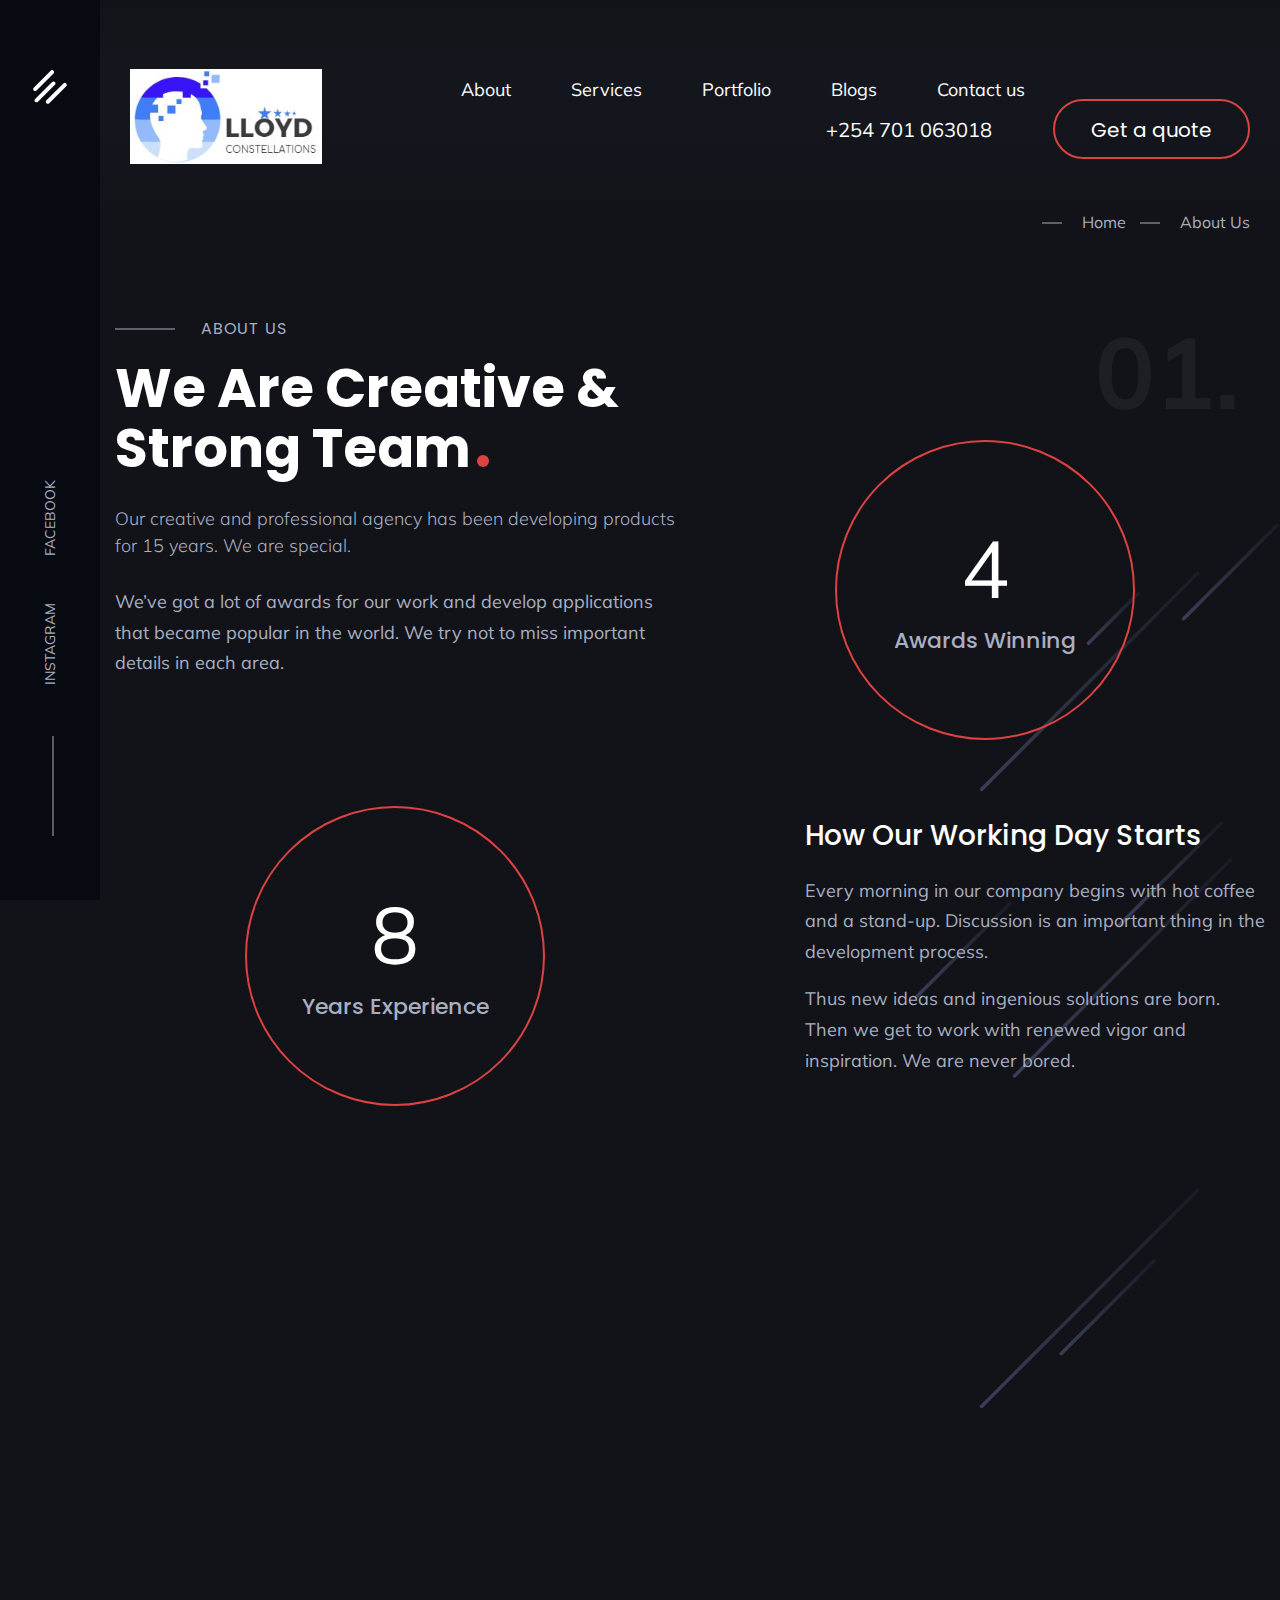
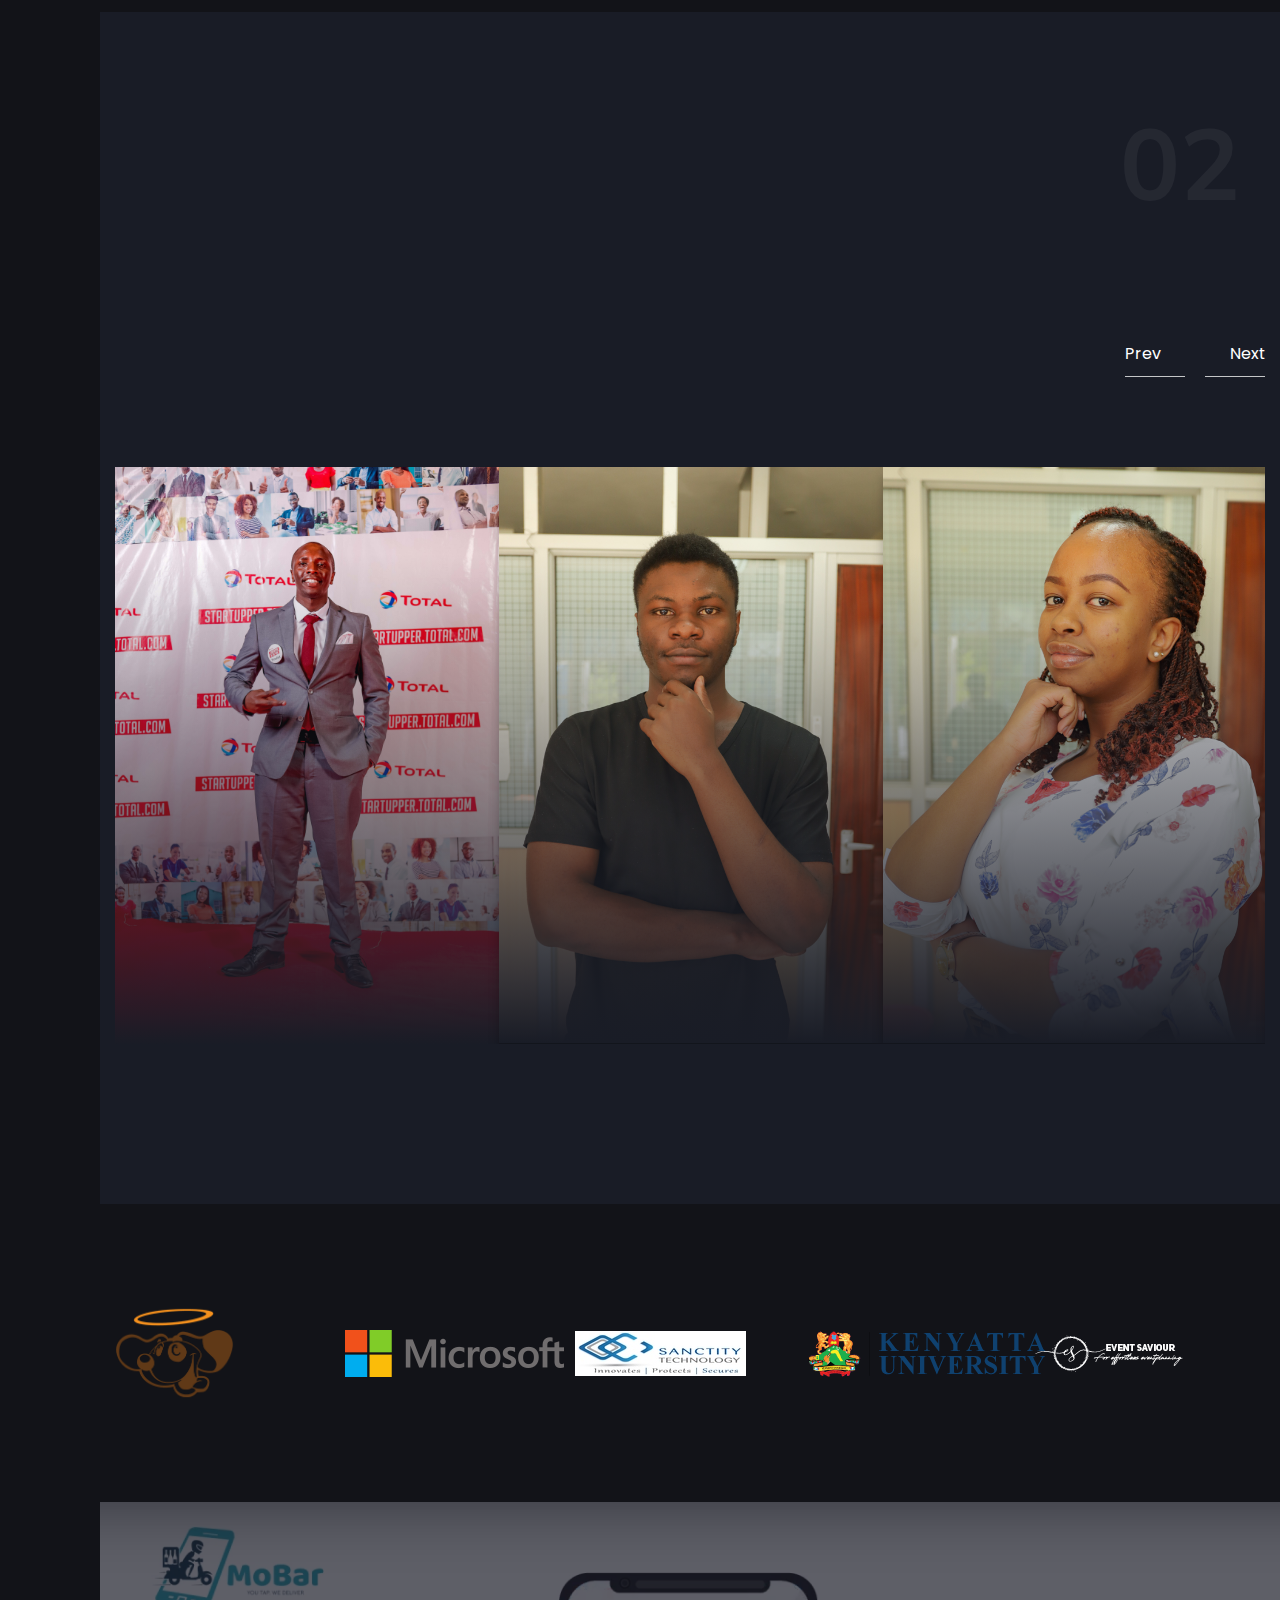
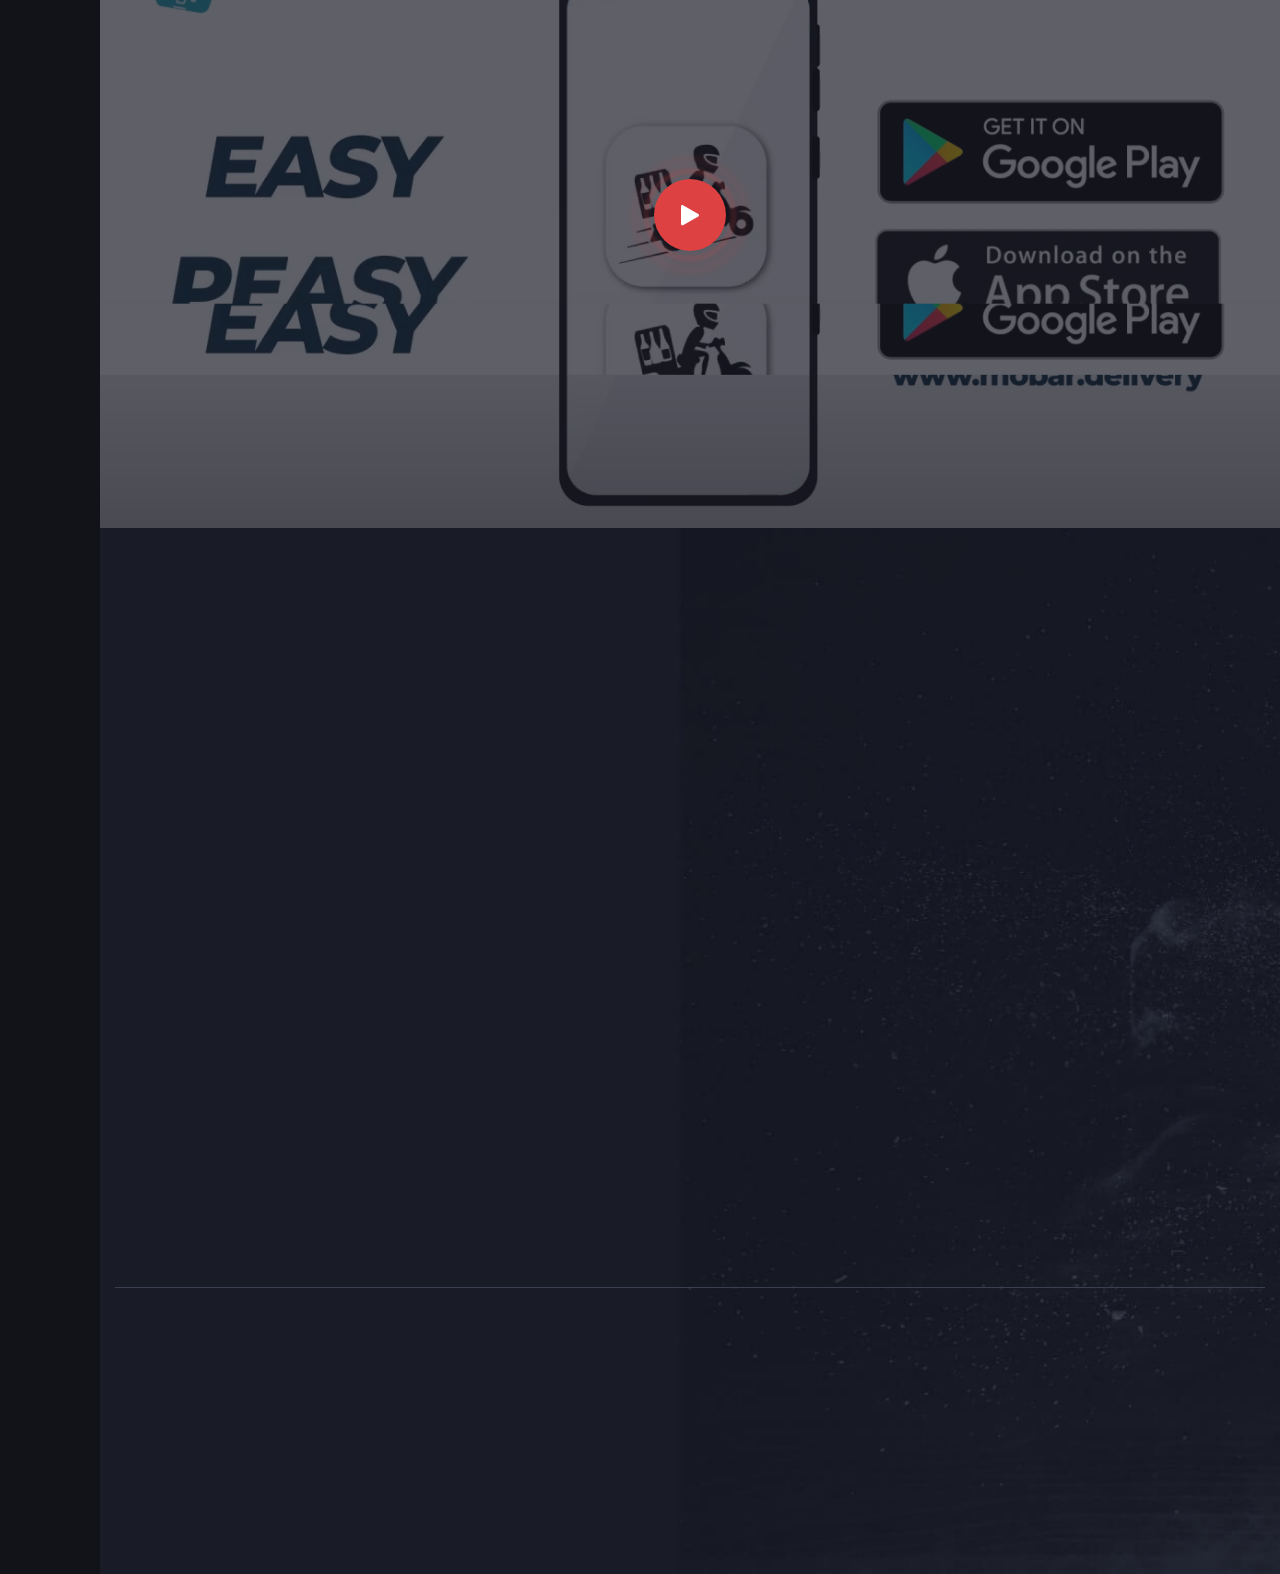
==== commit d3e19390: "team update" ====
--- a/about.html
+++ b/about.html
@@ -108,7 +108,7 @@
 							</div>
 							<div class="col-lg-6">
 								<div class="counter-cl text-center md-b-0 wow fadeInUp" data-wow-duration="1000ms" data-wow-delay="300ms">
-									<h2>15</h2>
+									<h2>4</h2>
 									<h3>Awards Winning</h3>
 								</div><!--counter-cl end-->
 							</div>
@@ -118,7 +118,7 @@
 						<div class="row align-items-center">
 							<div class="col-lg-6">
 								<div class="counter-cl text-center wow fadeInUp" data-wow-duration="1000ms" data-wow-delay="400ms">
-									<h2>9</h2>
+									<h2>8</h2>
 									<h3>Years experience</h3>
 								</div><!--counter-cl end-->
 							</div>
@@ -142,7 +142,7 @@
 							</div>
 							<div class="col-lg-6 order-md--0">
 								<div class="counter-cl text-center wow fadeInUp" data-wow-duration="1000ms" data-wow-delay="800ms">
-									<h2>354</h2>
+									<h2>145</h2>
 									<h3>Successful projects</h3>
 								</div><!--counter-cl end-->
 							</div>
@@ -167,6 +167,16 @@
 					<div class="row team-carousel">
 						<div class="col-lg-4">
 							<div class="tema-col">
+								<img src="images/team/ceo2.jpg" alt="">
+								<div class="team-caption">
+									<h3><a href="#" title="">Peter</a></h3>
+									<span>C.E.O</span>
+									<!-- <a href="#" title="" class=""><img src="images/arrow-right.svg" alt=""></a> -->
+								</div>
+							</div><!--tema-col end-->
+						</div>
+						<div class="col-lg-4">
+							<div class="tema-col">
 								<img src="images/team/IMG_0303.jpg" alt="">
 								<div class="team-caption">
 									<h3><a href="#" title="">Kevin</a></h3>
@@ -187,9 +197,9 @@
 						</div>
 						<div class="col-lg-4">
 							<div class="tema-col">
-								<img src="images/team/IMG_0306.jpg" alt="">
-								<div class="team-caption">
-									<h3><a href="#" title=""></a></h3>
+								<img src="images/team/IMG_0306-min.jpg" alt="">
+								<div class="team-caption">
+									<h3><a href="#" title="">Chris</a></h3>
 									<span>Software Developer</span>
 									<!-- <a href="#" title="" class=""><img src="images/arrow-right.svg" alt=""></a> -->
 								</div>
@@ -199,7 +209,7 @@
 							<div class="tema-col">
 								<img src="images/team/IMG_0308.jpg" alt="">
 								<div class="team-caption">
-									<h3><a href="#" title=""></a></h3>
+									<h3><a href="#" title="">Elijah</a></h3>
 									<span>Sales & Marketing</span>
 									<!-- <a href="#" title="" class=""><img src="images/arrow-right.svg" alt=""></a> -->
 								</div>
@@ -209,7 +219,7 @@
 							<div class="tema-col">
 								<img src="images/team/IMG_0310.jpg" alt="">
 								<div class="team-caption">
-									<h3><a href="#" title=""></a></h3>
+									<h3><a href="#" title="">Nicholas</a></h3>
 									<span>Sales & Marketing</span>
 									<!-- <a href="#" title="" class=""><img src="images/arrow-right.svg" alt=""></a> -->
 								</div>
@@ -331,7 +341,7 @@
 					>
 					  <div class="testi-head">
 						<div class="testi-thumb">
-						  <img src="https://via.placeholder.com/70x70" alt="" />
+						  <!-- <img src="https://via.placeholder.com/70x70" alt="" /> -->
 						</div>
 						<div class="testi-info">
 						  <h3>Peter Mwangi</h3>
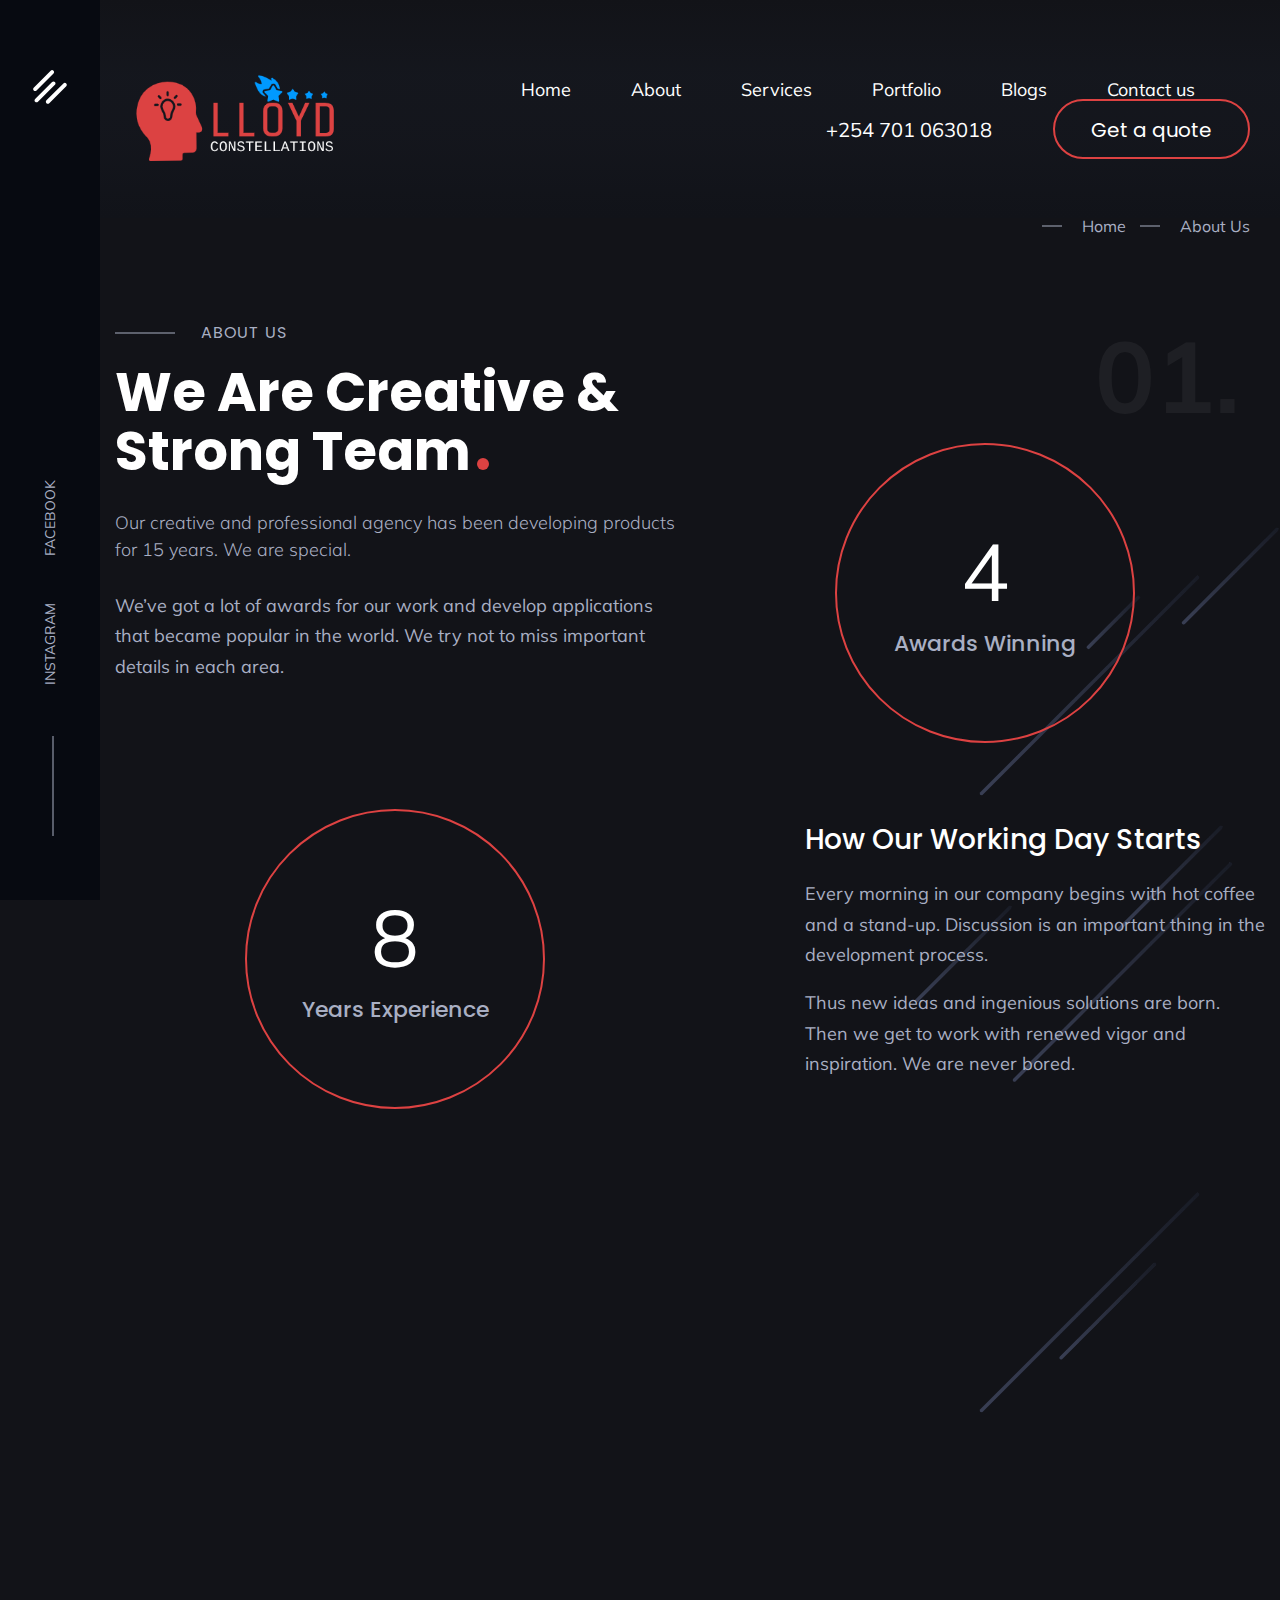
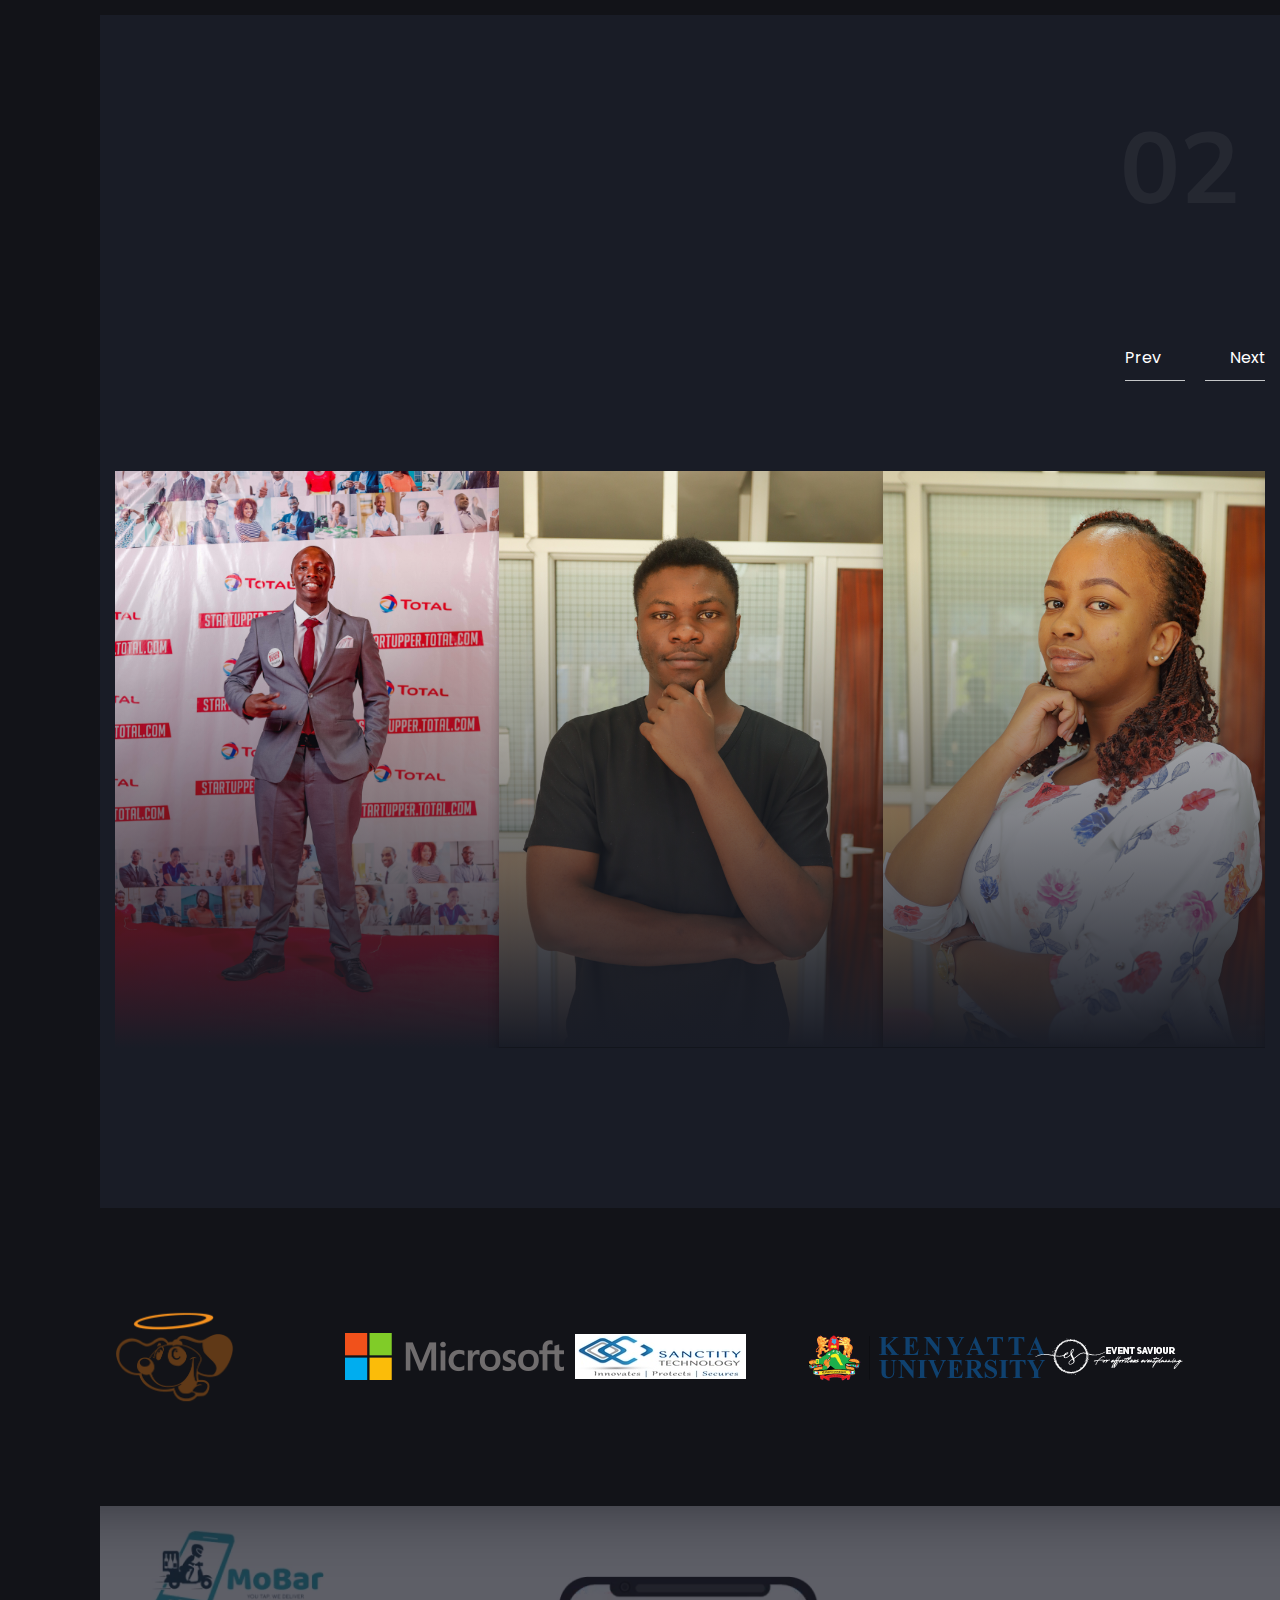
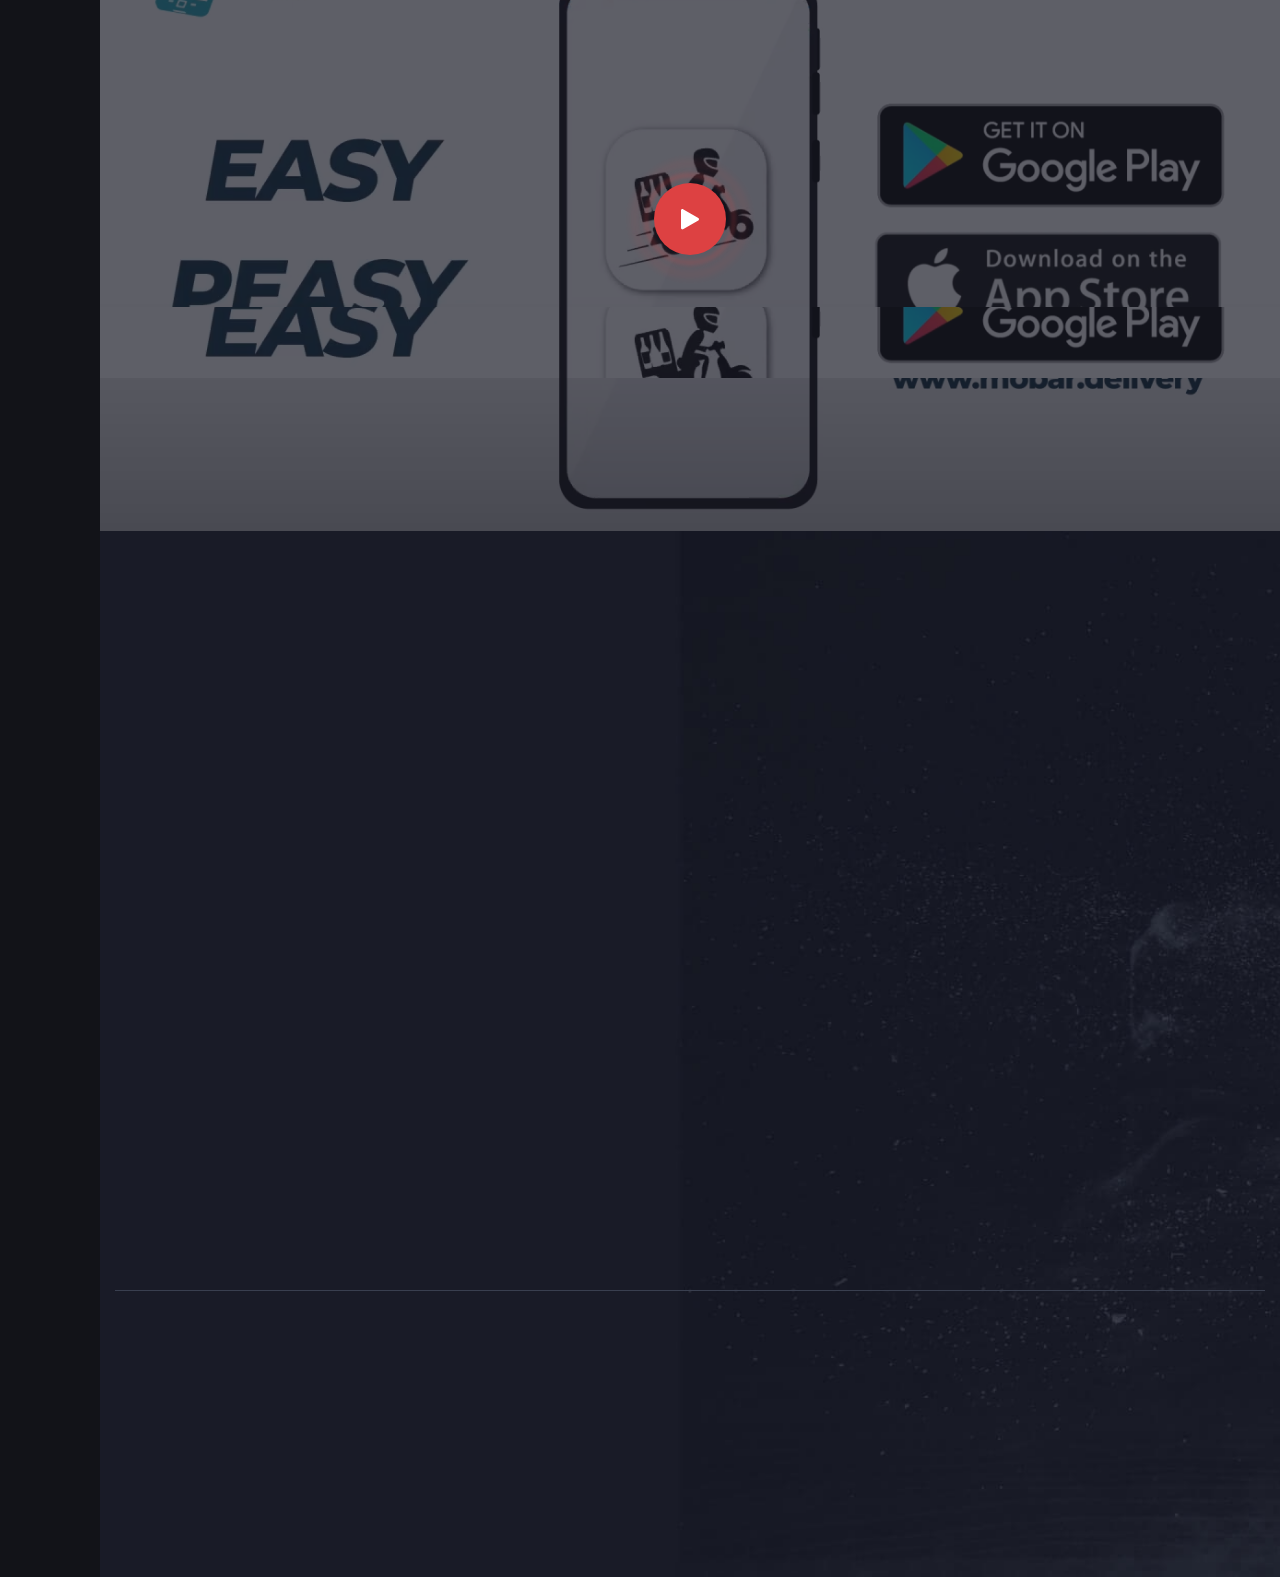
==== commit cb4a22d0: "side menu, logo, links" ====
--- a/about.html
+++ b/about.html
@@ -2,12 +2,12 @@
 <html lang="en">
 <head>
 	<meta charset="UTF-8">
-	<title>Lloyd</title>
+	<title>Lloyd Constellations | About</title>
 	<meta name="viewport" content="width=device-width, initial-scale=1.0">
-	<meta name="description" content="Lloyd about" />
+	<meta name="description" content="Lloyd Constellations about" />
 	<meta name="author" content="Chaoo Charles">
-	<meta name="keywords" content="" />
-	<link rel="icon" href="images/favicon.png">
+	<meta name="keywords" content="About Lloyd Constellations" />
+	<link rel="icon" href="images/logo/favicon.png">
 	<link rel="stylesheet" type="text/css" href="css/animate.css">
 	<link rel="stylesheet" type="text/css" href="css/bootstrap.min.css">
 	<link rel="stylesheet" type="text/css" href="css/slick.css">
@@ -24,7 +24,7 @@
 	<div class="preloader">
 		<div class="loader-content">
 			<div class="logo">
-				<img src="images/logo2.jpg" width="80%" alt="" />
+				<img src="images/logo/logo-color.png" width="70%" alt="" />
 
 			</div>
 			<h2>is loading...</h2>
@@ -53,12 +53,13 @@
 				<div class="header-content">
 					<div class="logo">
 						<a href="index.html" title="">
-							<img src="images/logo2.jpg" width="80%" alt="" />
+							<img src="images/logo/logo-color.png" width="70%" alt="" />
 							
 						  </a>
 					</div><!--logo end-->
 					<nav>
 						<ul>
+							<li><a href="index.html" title="">Home</a></li>
 							<li><a href="about.html" title="">About</a></li>
 							<li><a href="services.html" title="">Services</a></li>
 							<li><a href="portfolio.html" title="">Portfolio</a></li>
@@ -81,6 +82,29 @@
 				</div><!--header-content end-->
 			</div>	
 		</header><!--header end-->
+
+		<div class="responsive-mobile-menu" style="z-index: 999;">
+			<div class="responsive-logo">
+			  <img src="images/logo/logo-color.png" width="70%" alt="" />
+			</div>
+			<ul>
+			  <li><a href="about.html" title="">About</a></li>
+			  <li>
+				<a href="services.html" title="">Services</a>
+				<ul>
+				  <li>
+					<a href="service-details.html" title="">Service Details</a>
+				  </li>
+				</ul>
+			  </li>
+			  <li>
+				<a href="portfolio.html" title="">Portfolio</a>
+			  </li>
+			  <li><a href="blog.html" title="">Blogs</a></li>
+			  <li><a href="contact.html" title="">Contact us</a></li>
+			</ul>
+		  </div>
+		  <!--responsive-mobile-menu end-->
 
 		<div class="pager-sec text-right pb-75">
 			<div class="container-fluid">
@@ -367,7 +391,7 @@
 					  class="widget widget-about wow fadeInUp"
 					  data-wow-delay="300ms"
 					>
-					<img src="images/logo2.jpg" alt="" />
+					<img src="images/logo/logo-color.png" width="60%" alt="" />
 					<p>Copyright © 2020 Lloyd Constellations.</p>
 					</div>
 					<!--widget-about end-->
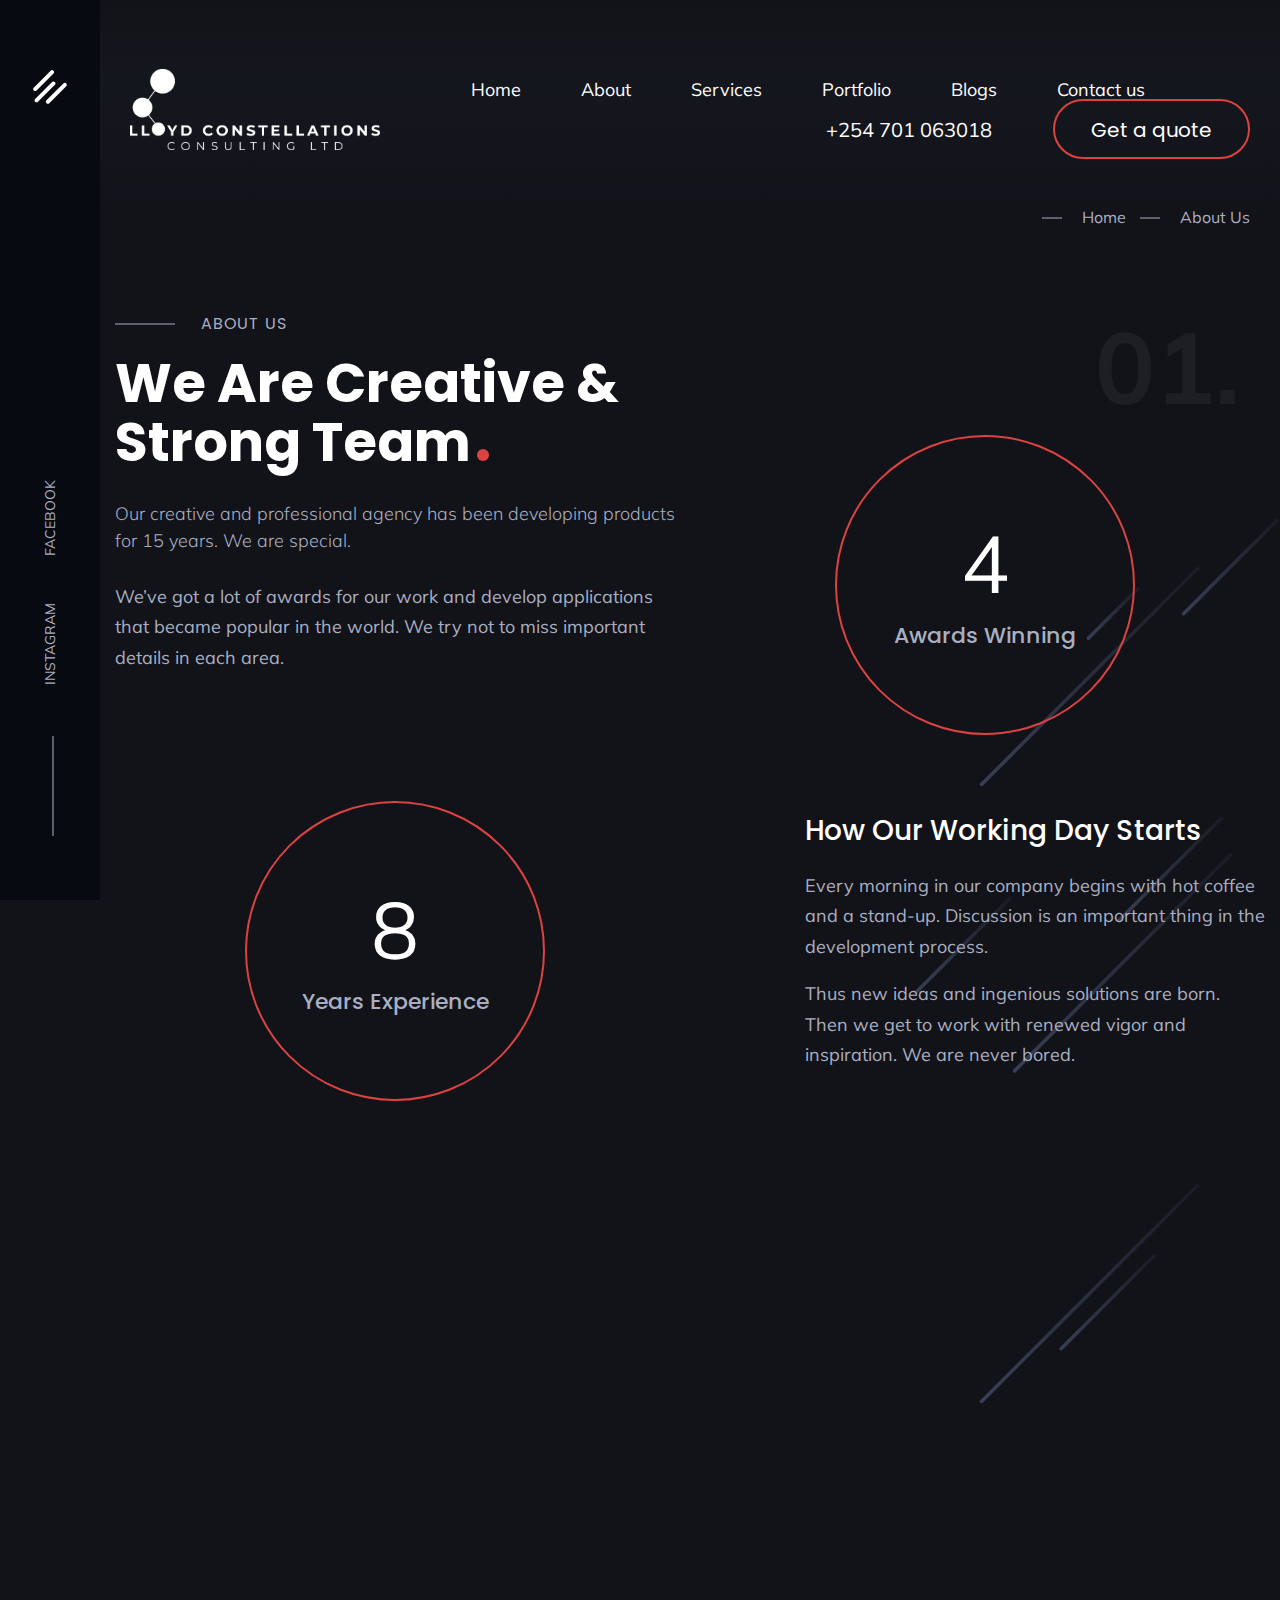
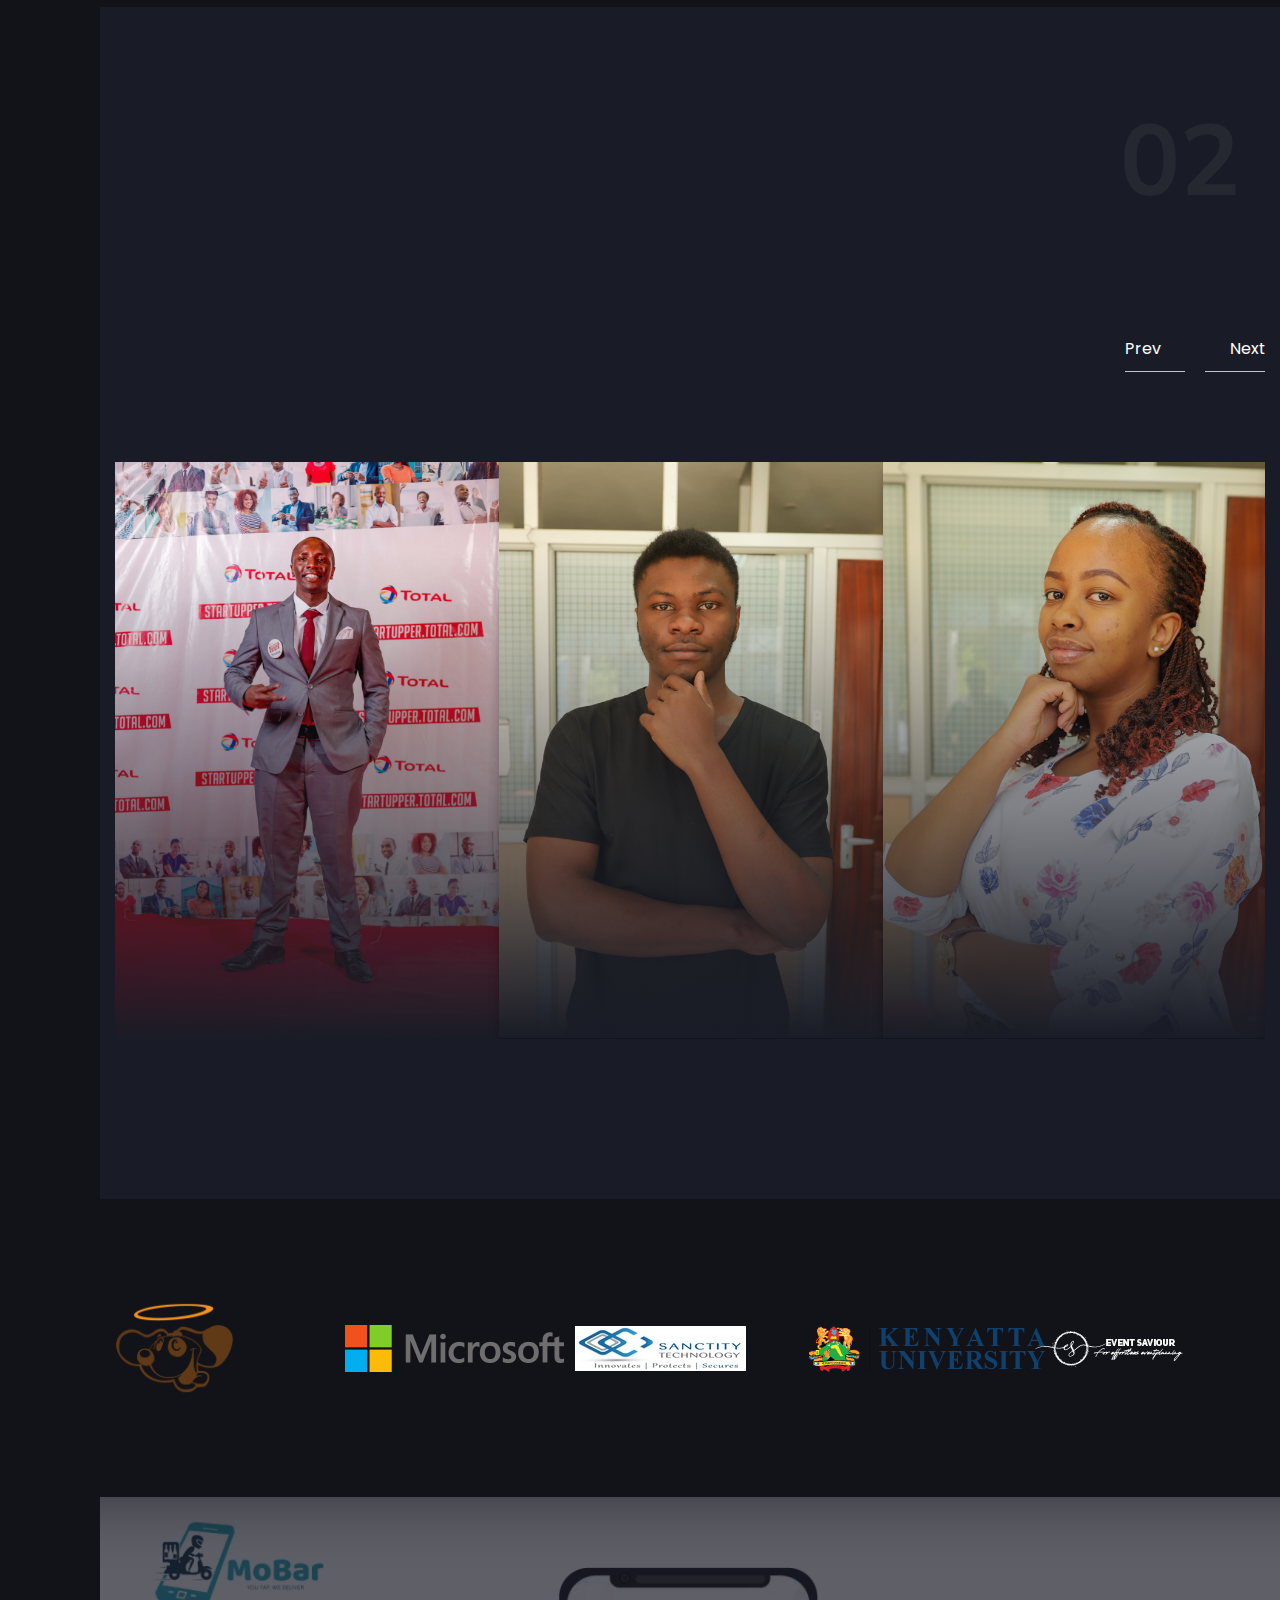
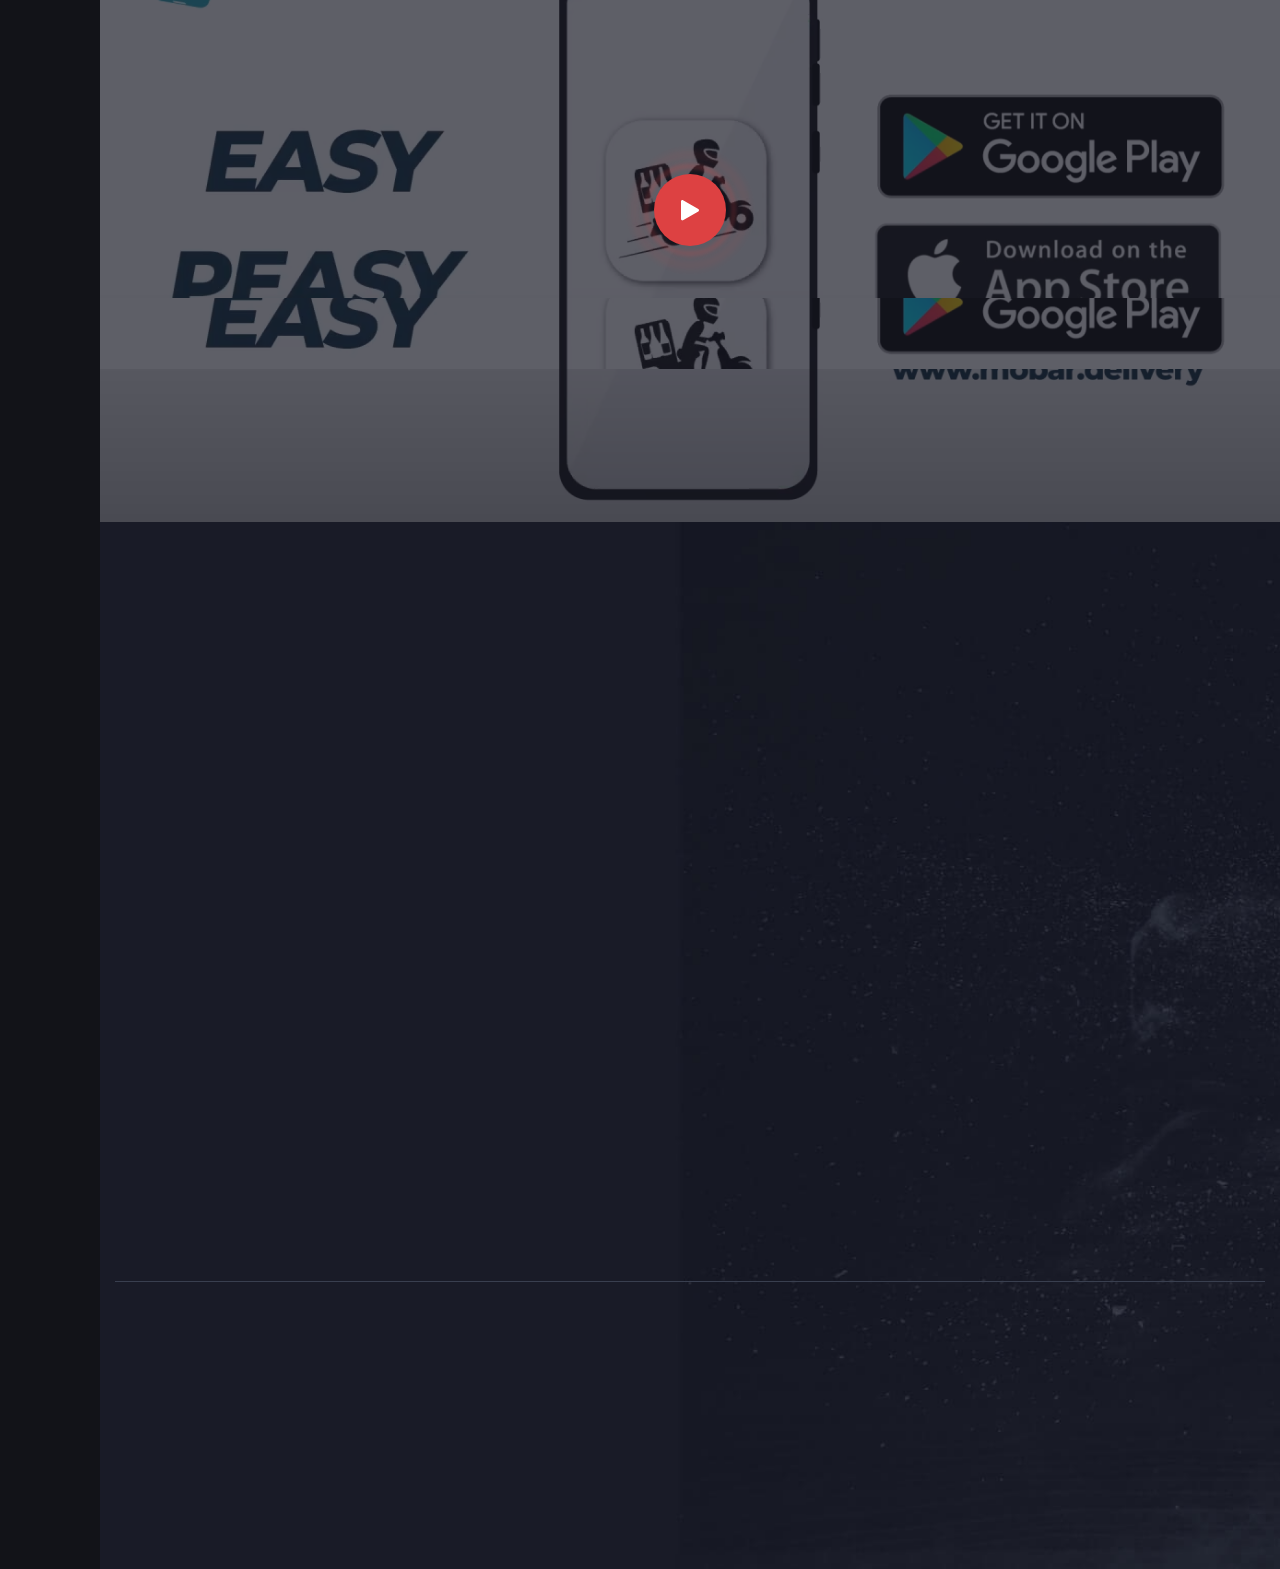
==== commit 3e0e3c2a: "updates" ====
--- a/about.html
+++ b/about.html
@@ -24,7 +24,7 @@
 	<div class="preloader">
 		<div class="loader-content">
 			<div class="logo">
-				<img src="images/logo/logo-color.png" width="70%" alt="" />
+                <img src="images/logo/logo-white-png.png" width="250px" alt="Lloyd Constellations logo" />
 
 			</div>
 			<h2>is loading...</h2>
@@ -53,7 +53,7 @@
 				<div class="header-content">
 					<div class="logo">
 						<a href="index.html" title="">
-							<img src="images/logo/logo-color.png" width="70%" alt="" />
+							<img src="images/logo/logo-white-png.png" width="250px" alt="Lloyd Constellations logo" />
 							
 						  </a>
 					</div><!--logo end-->
@@ -85,9 +85,10 @@
 
 		<div class="responsive-mobile-menu" style="z-index: 999;">
 			<div class="responsive-logo">
-			  <img src="images/logo/logo-color.png" width="70%" alt="" />
+                <img src="images/logo/logo-white-png.png" width="250px" alt="Lloyd Constellations logo" />
 			</div>
 			<ul>
+			  <li><a href="index.html" title="">Home</a></li>
 			  <li><a href="about.html" title="">About</a></li>
 			  <li>
 				<a href="services.html" title="">Services</a>
@@ -166,7 +167,7 @@
 							</div>
 							<div class="col-lg-6 order-md--0">
 								<div class="counter-cl text-center wow fadeInUp" data-wow-duration="1000ms" data-wow-delay="800ms">
-									<h2>145</h2>
+									<h2>265</h2>
 									<h3>Successful projects</h3>
 								</div><!--counter-cl end-->
 							</div>
@@ -193,7 +194,7 @@
 							<div class="tema-col">
 								<img src="images/team/ceo2.jpg" alt="">
 								<div class="team-caption">
-									<h3><a href="#" title="">Peter</a></h3>
+									<h3><a href="#" title="">Peter Njeri</a></h3>
 									<span>C.E.O</span>
 									<!-- <a href="#" title="" class=""><img src="images/arrow-right.svg" alt=""></a> -->
 								</div>
@@ -203,7 +204,7 @@
 							<div class="tema-col">
 								<img src="images/team/IMG_0303.jpg" alt="">
 								<div class="team-caption">
-									<h3><a href="#" title="">Kevin</a></h3>
+									<h3><a href="#" title="">Kevin Chege</a></h3>
 									<span>Software Developer</span>
 									<!-- <a href="#" title="" class=""><img src="images/arrow-right.svg" alt=""></a> -->
 								</div>
@@ -213,7 +214,7 @@
 							<div class="tema-col">
 								<img src="images/team/IMG_0315.jpg" alt="">
 								<div class="team-caption">
-									<h3><a href="#" title="">Rose</a></h3>
+									<h3><a href="#" title="">Rose Gathoni</a></h3>
 									<span>Sales & Marketing</span>
 									<!-- <a href="#" title="" class=""><img src="images/arrow-right.svg" alt=""></a> -->
 								</div>
@@ -233,6 +234,16 @@
 							<div class="tema-col">
 								<img src="images/team/IMG_0308.jpg" alt="">
 								<div class="team-caption">
+									<h3><a href="#" title="">Nicholas</a></h3>
+									<span>Sales & Marketing</span>
+									<!-- <a href="#" title="" class=""><img src="images/arrow-right.svg" alt=""></a> -->
+								</div>
+							</div><!--tema-col end-->
+						</div>
+						<div class="col-lg-4">
+							<div class="tema-col">
+								<img src="images/team/IMG_0310.jpg" alt="">
+								<div class="team-caption">
 									<h3><a href="#" title="">Elijah</a></h3>
 									<span>Sales & Marketing</span>
 									<!-- <a href="#" title="" class=""><img src="images/arrow-right.svg" alt=""></a> -->
@@ -241,19 +252,9 @@
 						</div>
 						<div class="col-lg-4">
 							<div class="tema-col">
-								<img src="images/team/IMG_0310.jpg" alt="">
-								<div class="team-caption">
-									<h3><a href="#" title="">Nicholas</a></h3>
-									<span>Sales & Marketing</span>
-									<!-- <a href="#" title="" class=""><img src="images/arrow-right.svg" alt=""></a> -->
-								</div>
-							</div><!--tema-col end-->
-						</div>
-						<div class="col-lg-4">
-							<div class="tema-col">
 								<img src="images/team/IMG_0312.jpg" alt="">
 								<div class="team-caption">
-									<h3><a href="#" title="">Charles</a></h3>
+									<h3><a href="#" title="">Charles Kairu</a></h3>
 									<span>Software Developer</span>
 									<!-- <a href="#" title="" class=""><img src="images/arrow-right.svg" alt=""></a> -->
 								</div>
@@ -391,7 +392,7 @@
 					  class="widget widget-about wow fadeInUp"
 					  data-wow-delay="300ms"
 					>
-					<img src="images/logo/logo-color.png" width="60%" alt="" />
+					<img src="images/logo/logo-white-png.png" width="250px" alt="Lloyd Constellations logo" />
 					<p>Copyright © 2020 Lloyd Constellations.</p>
 					</div>
 					<!--widget-about end-->
